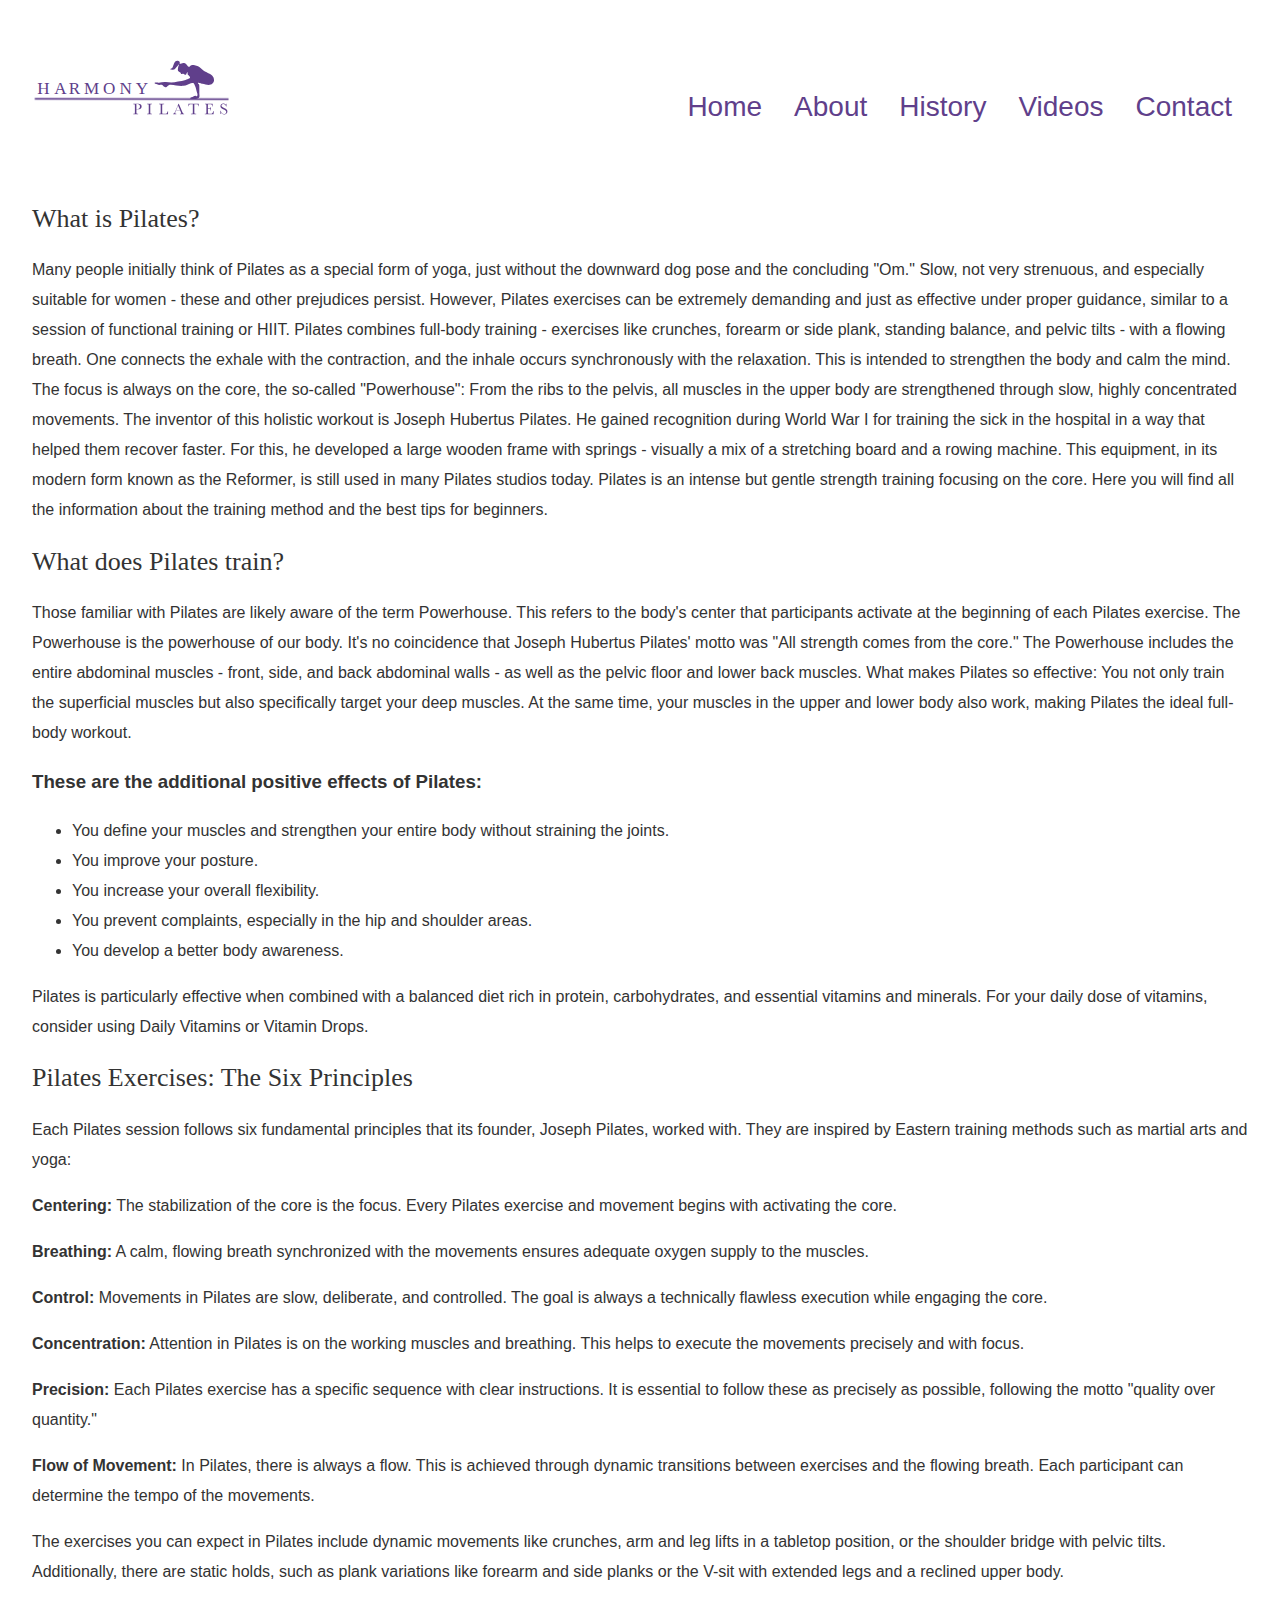
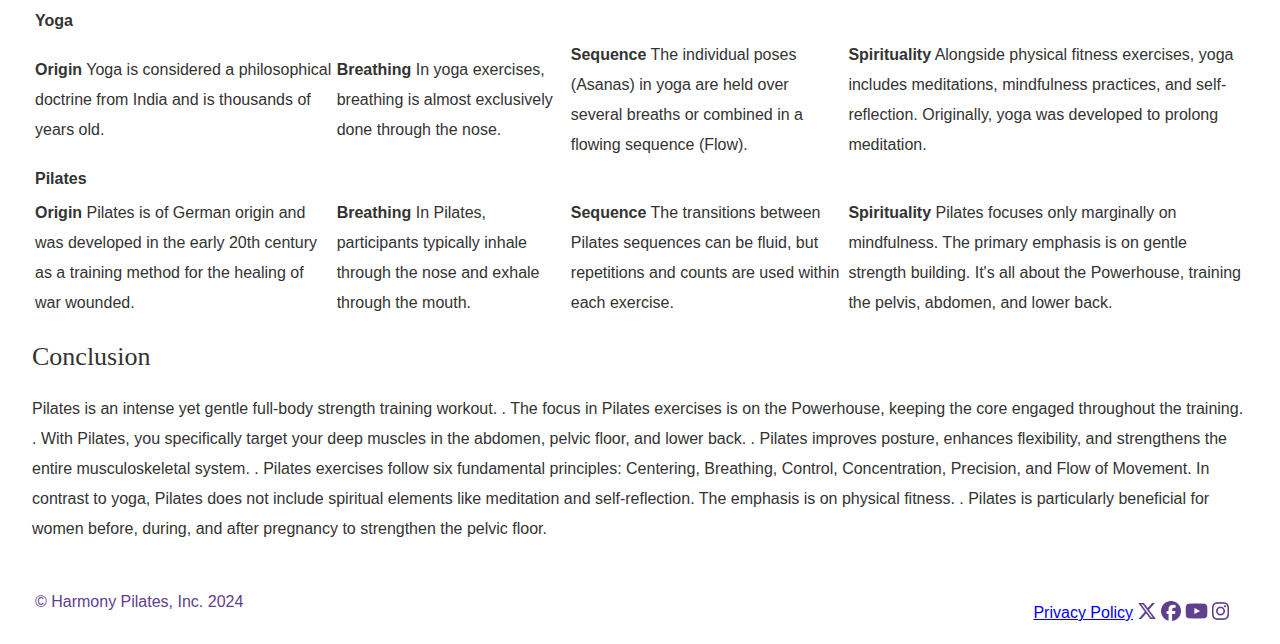
==== about.html @ 2bbb2786 "change the color from social change footer stiles" ====
<!DOCTYPE html>
<html lang="en">

<head>
    <meta charset="UTF-8">
    <meta name="viewport" content="width=device-width, initial-scale=1.0">
    <link rel="stylesheet" href="./assets/css/webfonts.css">
    <link rel="stylesheet" href="./assets/css/style.css">
    <!-- Meta tags for search engines -->
    <meta name="description"
        content="Harmony Pilates. Hub for pesople, who want to do pilates. Information about pilates and its history.">
    <meta name="keywords" content="Harmony Pilates, sport, pilates hub, health, pilates history, exercise">
    <!-- Title -->
    <title>Harmony Pilates</title>
    <!-- Favicon -->
    <link rel="apple-touch-icon" sizes="180x180" href="assets/images/apple-touch-icon.png">
    <link rel="icon" type="image/png" sizes="32x32" href="assets/images/favicon-32x32.png">
    <link rel="icon" type="image/png" sizes="16x16" href="assets/images/favicon-16x16.png">

</head>

<body>
    <!-- Header -->
    <header>

        <div class="header-element__logo">
            <img src="assets/images/Harmony_Pilates.svg" alt="Logo">
        </div>
        </div>
        <div class="header-element">
            <input type="checkbox" id="menu-toggle">
            <div class="menu-icon"></div>
            <nav>
                <ul>
                    <li><a href="index.html">Home</a></li>
                    <li><a href="about.html">About</a></li>
                    <li><a href="history.html">History</a></li>
                    <li><a href="videos.html">Videos</a></li>
                    <li><a href="contact.html">Contact</a></li>
                </ul>
            </nav>
        </div>
    </header>

    <!-- Main content -->
    <main>
        <div>
            <div class="about linehight">
                <h2>What is Pilates?</h2>
                <p>Many people initially think of Pilates as a special form of yoga, just without the downward dog pose
                    and the concluding "Om." Slow, not very strenuous, and especially suitable for women - these and
                    other
                    prejudices persist. However, Pilates exercises can be extremely demanding and just as effective
                    under proper guidance, similar to a session of functional training or HIIT.
                    Pilates combines full-body training - exercises like crunches, forearm or side plank, standing
                    balance, and pelvic tilts - with a flowing breath. One connects the exhale with the contraction, and
                    the
                    inhale occurs synchronously with the relaxation. This is intended to strengthen the body and calm
                    the mind.
                    The focus is always on the core, the so-called "Powerhouse": From the ribs to the pelvis, all
                    muscles in
                    the upper body are strengthened through slow, highly concentrated movements.
                    The inventor of this holistic workout is Joseph Hubertus Pilates. He gained recognition during World
                    War I for training the sick in the hospital in a way that helped them recover faster. For this, he
                    developed a large wooden frame with springs - visually a mix of a stretching board and a rowing
                    machine. This
                    equipment, in its modern form known as the Reformer, is still used in many Pilates studios today.
                    Pilates is an intense but gentle strength training focusing on the core. Here you will find all the
                    information about the training method and the best tips for beginners.</p>
                <h2>What does Pilates train?</h2>
                <p>Those familiar with Pilates are likely aware of the term Powerhouse. This refers to the body's center
                    that participants activate at the beginning of each Pilates exercise.
                    The Powerhouse is the powerhouse of our body. It's no coincidence that Joseph Hubertus Pilates'
                    motto was "All strength comes from the core."
                    The Powerhouse includes the entire abdominal muscles - front, side, and back abdominal walls - as
                    well as the pelvic floor and lower back muscles.
                    What makes Pilates so effective: You not only train the superficial muscles but also specifically
                    target your deep muscles. At the same time, your muscles in the upper and lower body also work,
                    making
                    Pilates the ideal full-body workout.</p>
                <h3>These are the additional positive effects of Pilates:</h3>
                <div>
                    <ul>
                        <li>You define your muscles and strengthen your entire body without straining the joints.
                        </li>
                        <li>You improve your posture.</li>
                        <li>You increase your overall flexibility.
                        </li>
                        <li>You prevent complaints, especially in the hip and shoulder areas.
                        </li>
                        <li>You develop a better body awareness.
                        </li>
                    </ul>
                </div>
                <p>Pilates is particularly effective when combined with a balanced diet rich in protein, carbohydrates,
                    and
                    essential vitamins and minerals. For your daily dose of vitamins, consider using Daily Vitamins or
                    Vitamin Drops.</p>
                <h2>Pilates Exercises: The Six Principles </h2>
                <p>Each Pilates session follows six fundamental principles that its founder, Joseph Pilates, worked
                    with.
                    They are inspired by Eastern training methods such as martial arts and yoga:
                </p>
                <p><strong>Centering:</strong> The stabilization of the core is the focus. Every Pilates exercise and
                    movement begins with activating the core.
                </p>
                <p><strong>Breathing:</strong> A calm, flowing breath synchronized with the movements ensures adequate
                    oxygen
                    supply to the muscles.
                </p>
                <p><strong>Control:</strong> Movements in Pilates are slow, deliberate, and controlled. The goal is
                    always a
                    technically flawless execution while engaging the core.
                </p>
                <p><strong>Concentration:</strong> Attention in Pilates is on the working muscles and breathing. This
                    helps
                    to execute the movements precisely and with focus.</p>
                <p><strong>Precision:</strong> Each Pilates exercise has a specific sequence with clear instructions. It
                    is
                    essential to follow these as precisely as possible, following the motto "quality over quantity."
                </p>
                <p><strong>Flow of Movement:</strong> In Pilates, there is always a flow. This is achieved through
                    dynamic
                    transitions between exercises and the flowing breath. Each participant can determine the tempo of
                    the
                    movements.
                </p>
                <p>The exercises you can expect in Pilates include dynamic movements like crunches, arm and leg lifts in
                    a
                    tabletop position, or the shoulder bridge with pelvic tilts. Additionally, there are static holds,
                    such
                    as plank variations like forearm and side planks or the V-sit with extended legs and a reclined
                    upper
                    body.
                </p>
            </div>
            <div class="about linehight">
                <table>
                    <thead>
                        <tr>
                            <td><strong>Yoga</strong></td>
                        <tr class="self_align_center">
                            <td><strong>Origin</strong> Yoga is considered a philosophical doctrine from India and is
                                thousands of years old.
                            </td>
                            <td><strong>Breathing</strong> In yoga exercises, breathing is almost exclusively done
                                through the nose.</td>
                            <td><strong>Sequence</strong> The individual poses (Asanas) in yoga are held over several
                                breaths or combined in a flowing sequence (Flow).</td>
                            <td><strong>Spirituality</strong> Alongside physical fitness exercises, yoga includes
                                meditations, mindfulness practices, and self-reflection. Originally, yoga was developed
                                to prolong meditation.</td>
                        </tr>
                        <td><strong>Pilates</strong></td>
                        <tr class="self_align_center">
                            <td><strong>Origin</strong> Pilates is of German origin and was developed in the early 20th
                                century as a training method for the healing of war wounded.
                            </td>
                            <td><strong>Breathing</strong> In Pilates, participants typically inhale through the nose
                                and
                                exhale through the mouth.</td>
                            <td><strong>Sequence</strong> The transitions between Pilates sequences can be fluid, but
                                repetitions and counts are used within each exercise.
                            </td>
                            <td><strong>Spirituality</strong> Pilates focuses only marginally on mindfulness. The
                                primary
                                emphasis is on gentle strength building. It's all about the Powerhouse, training the
                                pelvis, abdomen, and lower back.
                            </td>
                        </tr>
                        </tr>
                    </thead>
                </table>
                <h2>Conclusion</h2>
                <p>Pilates is an intense yet gentle full-body strength training workout.
                    . The focus in Pilates exercises is on the Powerhouse, keeping the core engaged throughout the
                    training.
                    . With Pilates, you specifically target your deep muscles in the abdomen, pelvic floor, and lower
                    back.
                    . Pilates improves posture, enhances flexibility, and strengthens the entire musculoskeletal system.
                    . Pilates exercises follow six fundamental principles: Centering, Breathing, Control, Concentration,
                    Precision, and Flow of Movement. In contrast to yoga, Pilates does not include spiritual elements
                    like meditation and self-reflection. The emphasis is on physical fitness.
                    . Pilates is particularly beneficial for women before, during, and after pregnancy to strengthen the
                    pelvic floor.
                </p>
            </div>
        </div>
    </main>

    <!-- Footer -->
    <footer>
        <table class="table_footer">
            <tr>
                <td id="company">&copy; Harmony Pilates, Inc. 2024</td>
            </tr>
        </table>
        <table class="self_align_right">
            <tr>
                <td><a href="privacypolicy.html">Privacy Policy</a></td>
                <td><a href="https://www.twitter.com/" target="_blank" rel="noopener"
                        aria-label="Visit our Twitter page (opens in a new tab)"><img
                            src="assets/images/social_x-twitter.png" class="social"></a></td>
                <td><a href="https://www.facebook.com/" target="_blank" rel="noopener"
                        aria-label="Visit our Facebook page (opens in a new tab)">
                        <img src="assets/images/social_facebook.png" class="social"></a></td>
                <td><a href="https://www.youtube.com/" target="_blank" rel="noopener"
                        aria-label="Visit our YouTube page (opens in a new tab)"><img
                            src="assets/images/social_youtube.png" class="social"></a></td>
                <td><a href="https://www.instagram.com/" target="_blank" rel="noopener"
                        aria-label="Visit our Instagram page (opens in a new tab)"><img
                            src="assets/images/social_instagram.png" class="social"></a></td>
            </tr>
        </table>
    </footer>
</body>

</html>
---- assets/css/webfonts.css ----
/* playfair-display-regular - latin */
@font-face {
  font-display: swap;
  /* Check https://developer.mozilla.org/en-US/docs/Web/CSS/@font-face/font-display for other options. */
  font-family: 'Playfair Display';
  font-style: normal;
  font-weight: 400;
  src: url('../fonts/playfair-display-v37-latin-regular.woff2') format('woff2');
  /* Chrome 36+, Opera 23+, Firefox 39+, Safari 12+, iOS 10+ */
}

/* playfair-display-500 - latin */
@font-face {
  font-display: swap;
  /* Check https://developer.mozilla.org/en-US/docs/Web/CSS/@font-face/font-display for other options. */
  font-family: 'Playfair Display';
  font-style: normal;
  font-weight: 500;
  src: url('../fonts/playfair-display-v37-latin-500.woff2') format('woff2');
  /* Chrome 36+, Opera 23+, Firefox 39+, Safari 12+, iOS 10+ */
}

/* playfair-display-500italic - latin */
@font-face {
  font-display: swap;
  /* Check https://developer.mozilla.org/en-US/docs/Web/CSS/@font-face/font-display for other options. */
  font-family: 'Playfair Display';
  font-style: italic;
  font-weight: 500;
  src: url('../fonts/playfair-display-v37-latin-500italic.woff2') format('woff2');
  /* Chrome 36+, Opera 23+, Firefox 39+, Safari 12+, iOS 10+ */
}

/* playfair-display-800 - latin */
@font-face {
  font-display: swap;
  /* Check https://developer.mozilla.org/en-US/docs/Web/CSS/@font-face/font-display for other options. */
  font-family: 'Playfair Display';
  font-style: normal;
  font-weight: 800;
  src: url('../fonts/playfair-display-v37-latin-800.woff2') format('woff2');
  /* Chrome 36+, Opera 23+, Firefox 39+, Safari 12+, iOS 10+ */
}
---- assets/css/style.css ----
:root {
    --basic-distance: 16px;
    --background-color: #ffffff;
    --text-color: #333;
    --primary-color: #603F8B;
    --secondary-color: #FCD8C5;
}

/* General */
body,
html {
    margin: 0;
    padding: 0;
    height: 100%;
    width: 100%;
    font-family: 'Playfair Display', sans-serif;
    display: flex;
    flex-direction: column;
    align-items: center;
    color: var(--text-color);
    background-color: var(--background-color);
    padding: var(--basic-distance);
    box-sizing: border-box;
}

/* Header */

header,
main,
footer {
    width: 1280px;
    max-width: 100%;
}

header {
    display: flex;
    justify-content: space-between;
    align-items: center;
}

main {
    flex: 1;
}

.header-element {
    display: flex;
    align-items: center;
    gap: var(--basic-distance);
}

h2 {
    font-family: 'Playfair Display';
    font-size: 26px;

}

.header-element__logo img {
    width: 200px;
    height: 150px;
    margin: 0;
    display: flex;
    gap: var(--basic-distance);
}


/* navbar */

nav ul {
    display: flex;
    list-style: none;
    padding: 0;
}

nav ul li {
    margin: 1rem;
}

nav ul li a {
    text-decoration: none;
    color: var(--primary-color);
    font-size: 28px;
}

nav ul li a:hover {
    color: var(--secondary-color);
}

/* Hamburger/Cross icon styles */
.menu-icon {
    top: var(--basic-distance);
    display: none;
    position: relative;
    width: 30px;
    height: 2px;
    background: var(--primary-color);
}

.menu-icon::before,
.menu-icon::after {
    content: "";
    position: absolute;
    left: 0;
    height: 2px;
    width: 100%;
    background: var(--primary-color);
    transition: all 0.3s ease;
}

.menu-icon::before {
    top: -10px;
}

.menu-icon::after {
    bottom: -10px;
}

#menu-toggle:checked~.menu-icon {
    background: transparent;
}

#menu-toggle:checked~.menu-icon::before {
    transform: rotate(45deg);
    top: 0;
}

#menu-toggle:checked~.menu-icon::after {
    transform: rotate(-45deg);
    bottom: 0;
}

#menu-toggle {
    top: var(--basic-distance);
    position: absolute;
    width: 30px;
    height: 30px;
    opacity: 0;
    cursor: pointer;
    z-index: 2;
}

#menu-toggle:checked~nav ul {
    display: flex;
}

/* main home */

.welcome {
    font-family: 'Playfair Display';
    font-style: italic;
    line-height: 42px;
    font-size: 32px;
    font-weight: lighter;
}

.pilates {
    font-family: 'Playfair Display';
    font-size: 26px;
    line-height: 48px;
    font-style: initial;

}

.center {
    text-align: center;
}

#vertical {
    width: 300px;
    height: 400px;
}

#horizontal {
    width: 400px;
    height: 300px;
}

/* main about */

.about {
    font-family: sans-serif;
}

.linehight {
    line-height: 30px;
}

.self_align_center {
    vertical-align: middle;
}

/* main contact */
.contact {
    color: var(--primary-color);
    text-align: center;
}

h2 {
    font-weight: lighter;
}

form {
    display: block;
    margin-top: 0em;
    unicode-bidi: isolate;
}

form input {
    width: 250px;
    padding: 8px;
    box-sizing: content-box;
    border-radius: 4px;

}

form label,
form input {
    left: 24%;
    display: block;
    margin-bottom: 8px;
}

form {
    text-align: center;
}

input {
    margin: 0 auto;
    display: block;
}

/*main submit*/
.heart {
    width: 28px;
    height: 28px;
}

/* Footer */

footer {
    bottom: 100%;
    bottom: var(--basic-distance);
    text-decoration: none;
    margin: 30px 0px;

}


footer #logofooter {
    width: 50px;
    height: 1rem;

}

footer #company {
    color: var(--primary-color);
    bottom: 1rem;
    float: left;
}

.self_align_right {
    position: relative;
    bottom: 1rem;
    right: 1rem;
    float: right;

}

.social {
    height: 20px;
}

a:hover {
    color: var(--secondary-color);
}

/* Media query: tablets and larger (768px) */

@media (max-width: 768px) {
    header {
        align-items: flex-start;
        max-height: 100px;
    }

    .header-element.title {
        align-items: flex-start;
    }

    .header-element.title h1 {
        font-size: 1.5rem;
    }

    .header-element.title img {
        width: 50px;
        height: 50px;
    }

    #menu-toggle,
    .menu-icon {
        display: block;
    }

    nav ul {
        position: absolute;
        top: 80px;
        right: 0px;
        display: none;
        flex-direction: column;
        align-items: center;
        background-color: lightcyan;
        z-index: 200;
        width: 100%;
    }

    nav ul li {
        margin-bottom: 1em;
    }
}
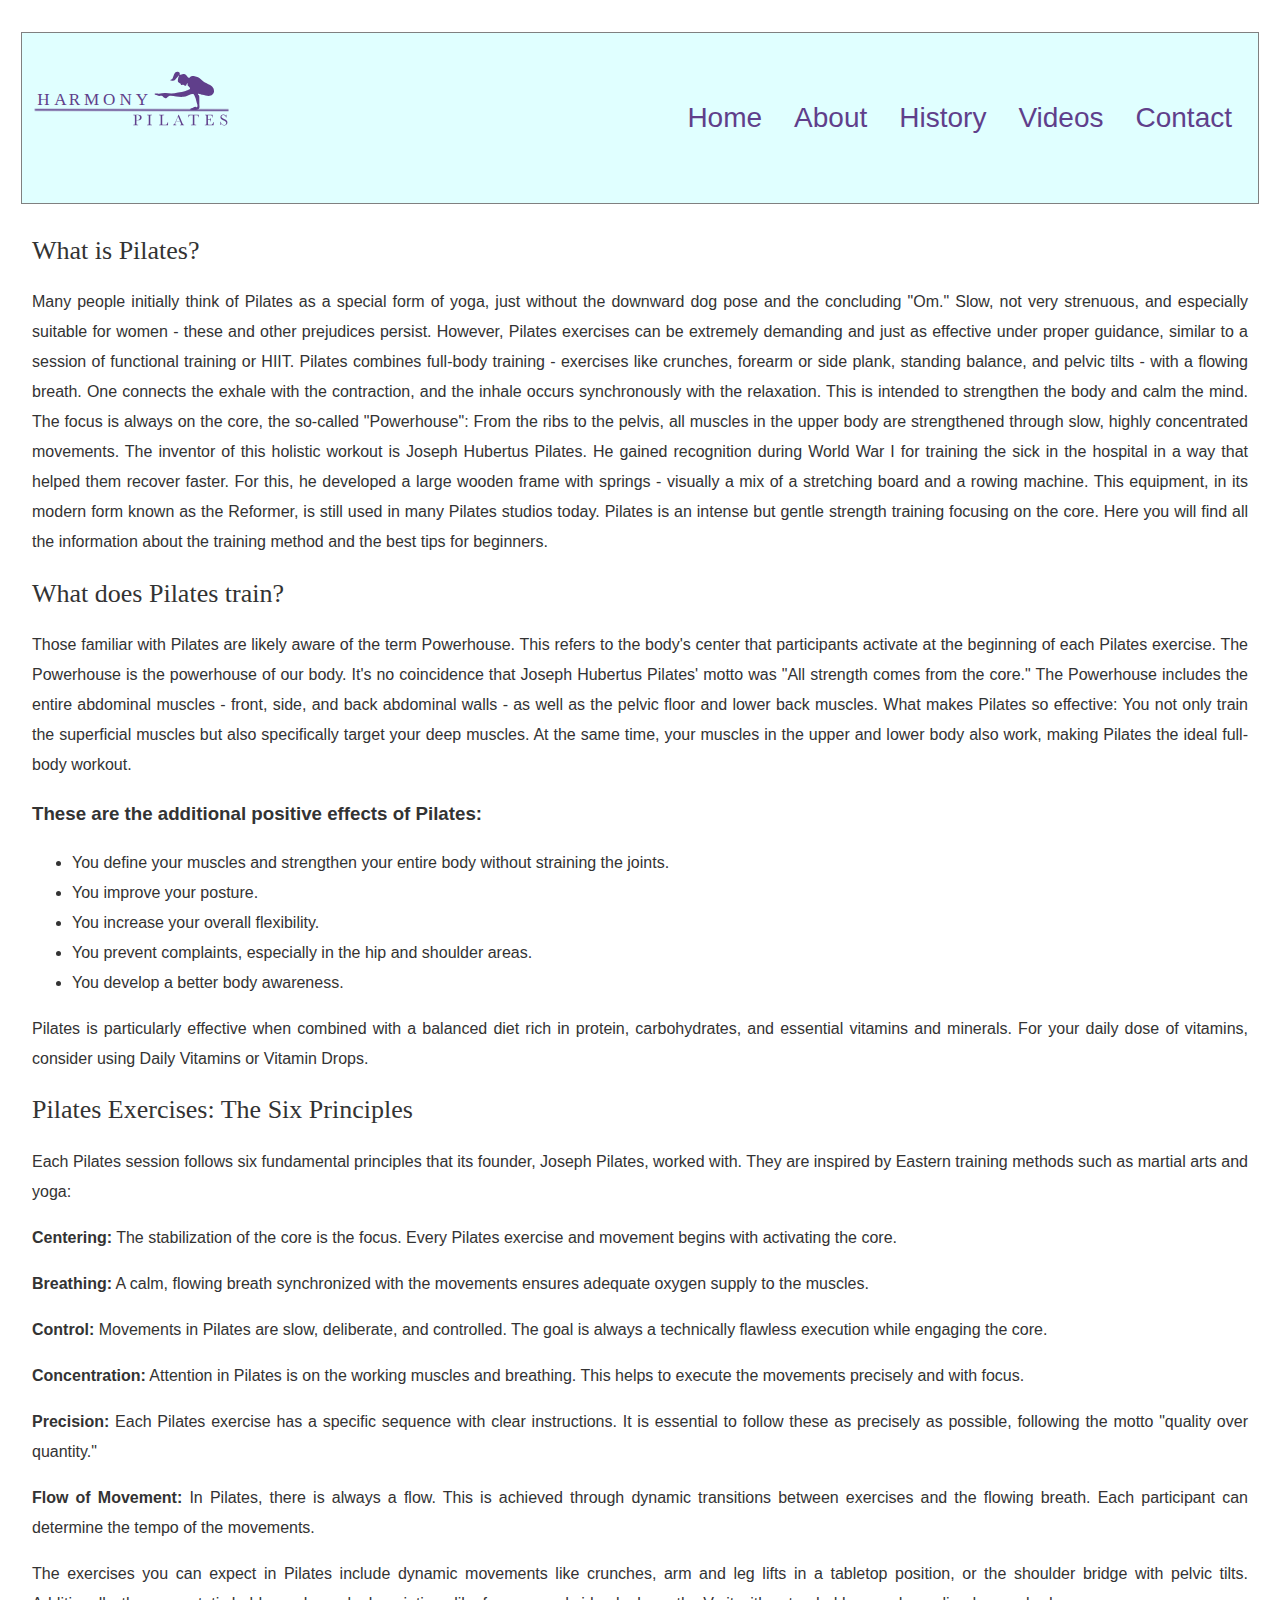
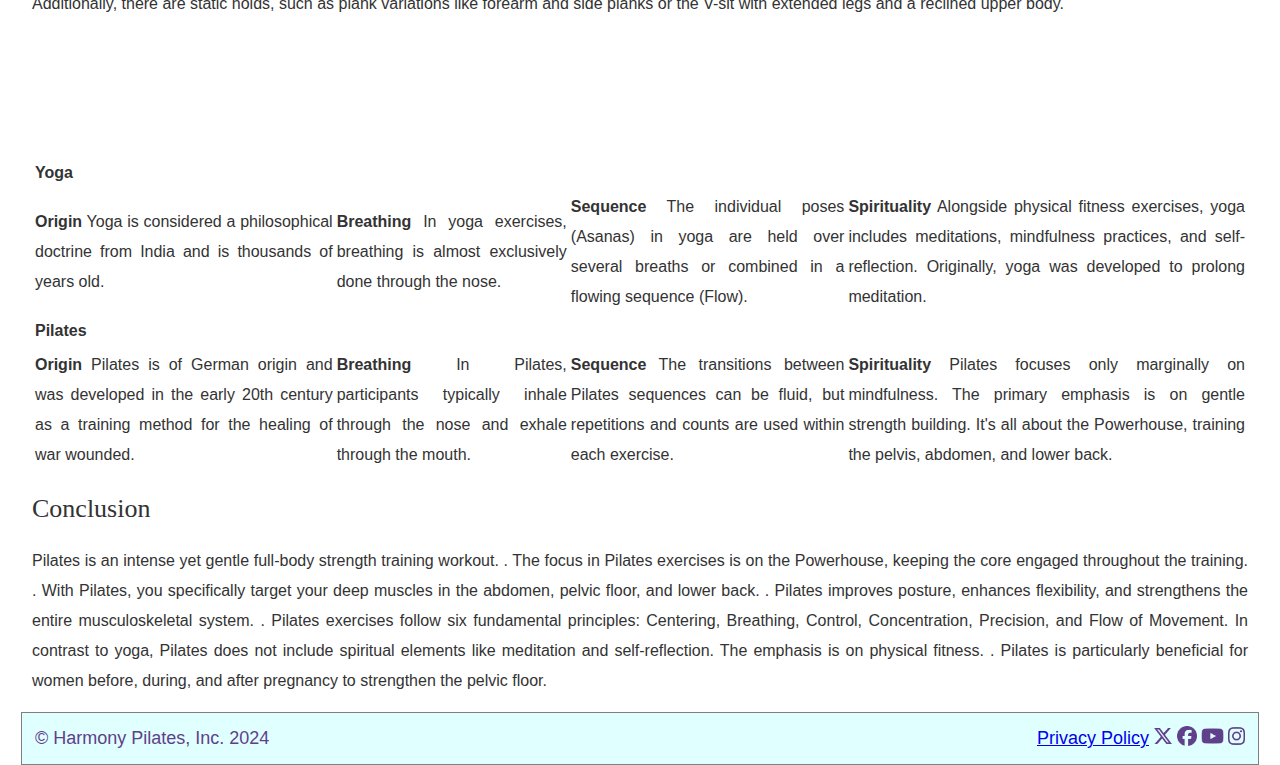
==== commit d596d742: "change the font style from h2 in some pages" ====
--- a/about.html
+++ b/about.html
@@ -141,15 +141,14 @@
                             <td><strong>Yoga</strong></td>
                         <tr class="self_align_center">
                             <td><strong>Origin</strong> Yoga is considered a philosophical doctrine from India and is
-                                thousands of years old.
-                            </td>
+                                thousands of years old.</td><br>
                             <td><strong>Breathing</strong> In yoga exercises, breathing is almost exclusively done
-                                through the nose.</td>
+                                through the nose.</td><br>
                             <td><strong>Sequence</strong> The individual poses (Asanas) in yoga are held over several
-                                breaths or combined in a flowing sequence (Flow).</td>
+                                breaths or combined in a flowing sequence (Flow).</td><br>
                             <td><strong>Spirituality</strong> Alongside physical fitness exercises, yoga includes
                                 meditations, mindfulness practices, and self-reflection. Originally, yoga was developed
-                                to prolong meditation.</td>
+                                to prolong meditation.</td><br>
                         </tr>
                         <td><strong>Pilates</strong></td>
                         <tr class="self_align_center">
--- a/assets/css/style.css
+++ b/assets/css/style.css
@@ -21,6 +21,7 @@
     background-color: var(--background-color);
     padding: var(--basic-distance);
     box-sizing: border-box;
+
 }
 
 /* Header */
@@ -33,6 +34,15 @@
 }
 
 header {
+    -webkit-appearance: none;
+    -moz-appearance: none;
+    appearance: none;
+    width: 100%;
+    padding: 10px;
+    margin-bottom: 10px;
+    border: 0.5px solid grey;
+    border-radius: 0px;
+    background-color: lightcyan;
     display: flex;
     justify-content: space-between;
     align-items: center;
@@ -40,6 +50,7 @@
 
 main {
     flex: 1;
+    text-align: justify;
 }
 
 .header-element {
@@ -150,6 +161,7 @@
     line-height: 42px;
     font-size: 32px;
     font-weight: lighter;
+    color: var(--primary-color);
 }
 
 .pilates {
@@ -188,14 +200,52 @@
     vertical-align: middle;
 }
 
+/* main history */
+.machine {
+    width: 400px;
+    height: 300px;
+}
+
+.history {
+    font-family: sans-serif;
+    line-height: 30px;
+}
+
+/* main video */
+video {
+    width: 600px;
+    height: 500px;
+    margin-bottom: 3rem;
+}
+
+.start {
+    margin-top: 60px;
+    margin-bottom: 0;
+    font-family: 'Playfair Display';
+    font-style: italic;
+    line-height: 42px;
+    font-size: 32px;
+    font-weight: lighter;
+    color: var(--primary-color);
+    text-align: center;
+}
+
 /* main contact */
 .contact {
     color: var(--primary-color);
     text-align: center;
+
 }
 
 h2 {
     font-weight: lighter;
+
+}
+
+.questions {
+    font-style: italic;
+    line-height: 50px;
+    font-size: 32px;
 }
 
 form {
@@ -234,39 +284,57 @@
     height: 28px;
 }
 
+.submit {
+    text-align: center;
+    margin: 150px;
+    font-family: 'Playfair Display';
+    font-style: italic;
+    font-size: 32px;
+    line-height: 50px;
+    font-weight: lighter;
+    color: var(--primary-color);
+}
+
+/*main privacypolicy*/
+.privacy {
+    font-family: sans-serif;
+    line-height: 30px;
+}
+
 /* Footer */
 
 footer {
-    bottom: 100%;
-    bottom: var(--basic-distance);
-    text-decoration: none;
-    margin: 30px 0px;
-
-}
-
-
-footer #logofooter {
-    width: 50px;
-    height: 1rem;
-
-}
-
-footer #company {
-    color: var(--primary-color);
-    bottom: 1rem;
-    float: left;
-}
-
-.self_align_right {
-    position: relative;
-    bottom: 1rem;
-    right: 1rem;
-    float: right;
-
+    -webkit-appearance: none;
+    -moz-appearance: none;
+    appearance: none;
+    width: 100%;
+    padding: 10px;
+    margin-bottom: 10px;
+    border: 0.5px solid grey;
+    border-radius: 0px;
+    background-color: lightcyan;
+    font-size: 18px;
+    font-weight: 100;
+    display: flex;
+    flex-direction: row;
+    justify-content: space-between;
+}
+
+.table_footer {
+    justify-content: right;
+}
+
+#company {
+    color: var(--primary-color);
 }
 
 .social {
     height: 20px;
+}
+
+.self_align_right {
+    align-content: space-between;
+
 }
 
 a:hover {
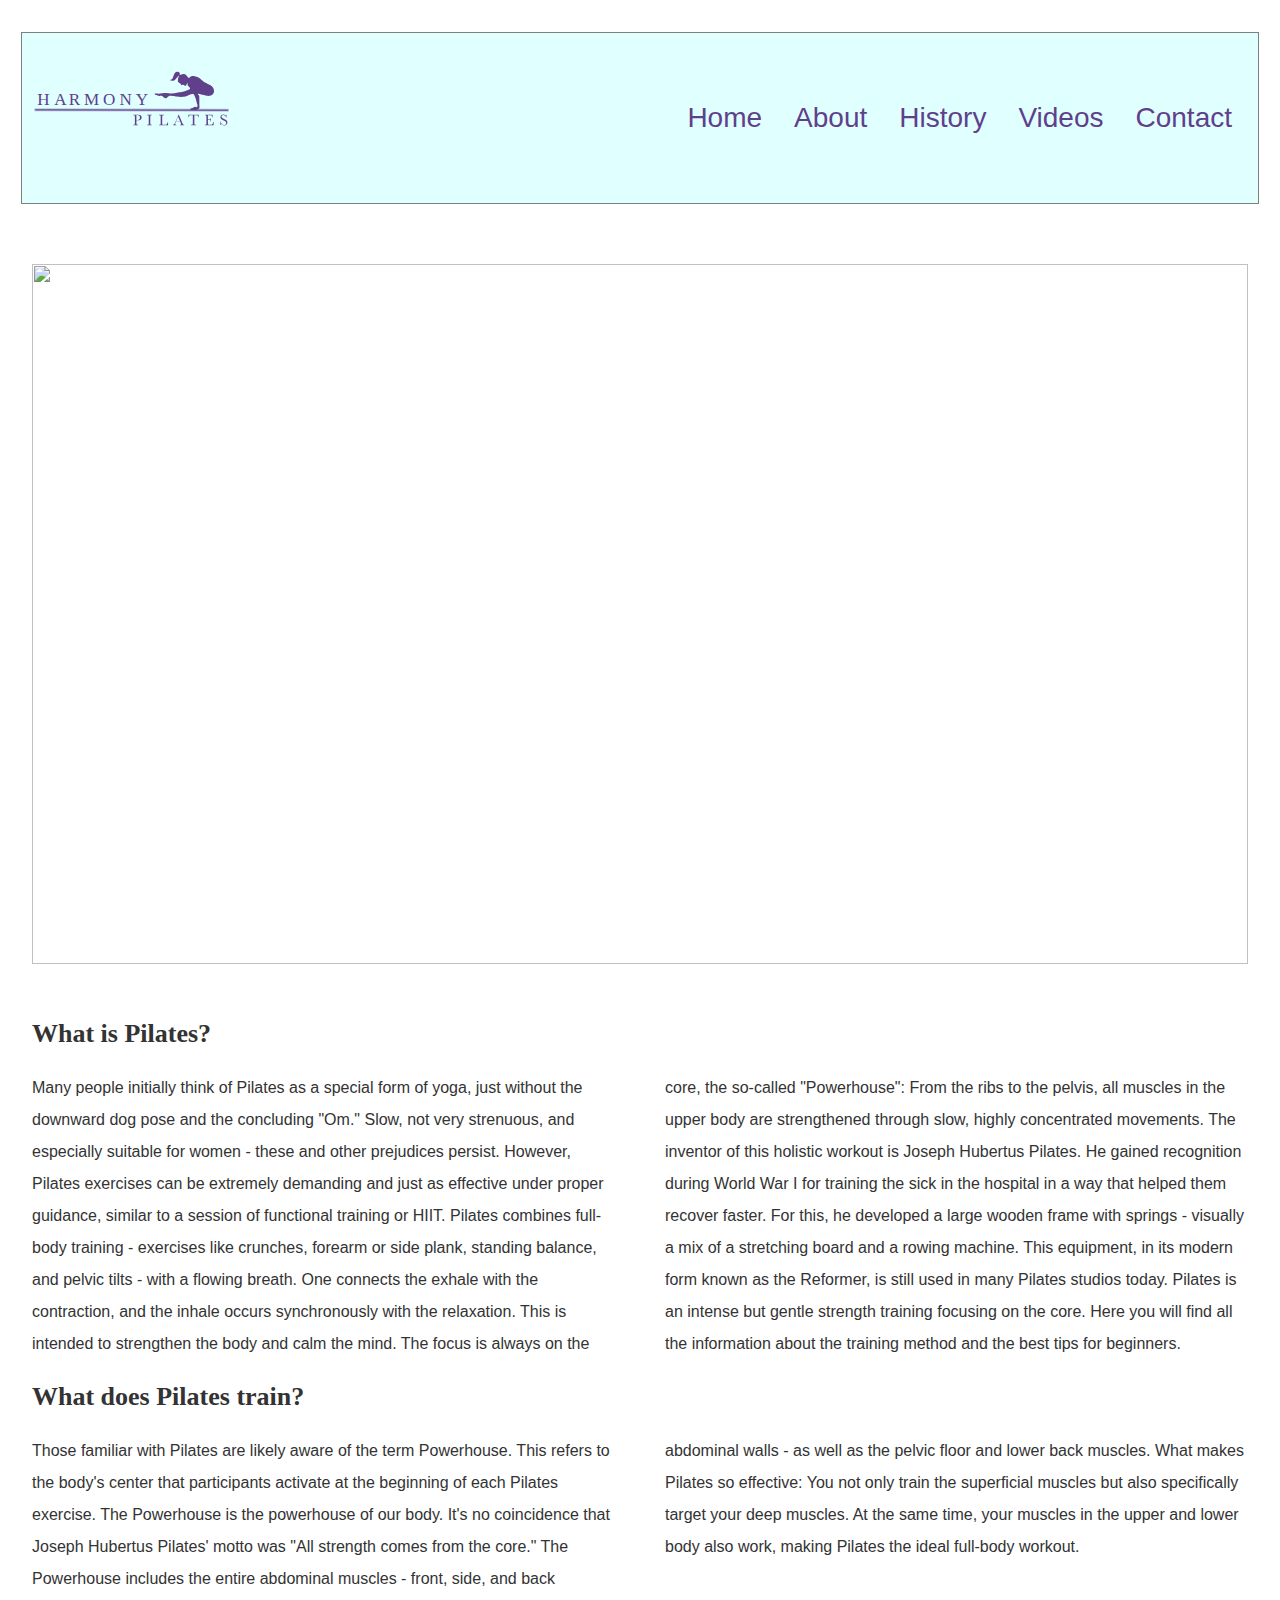
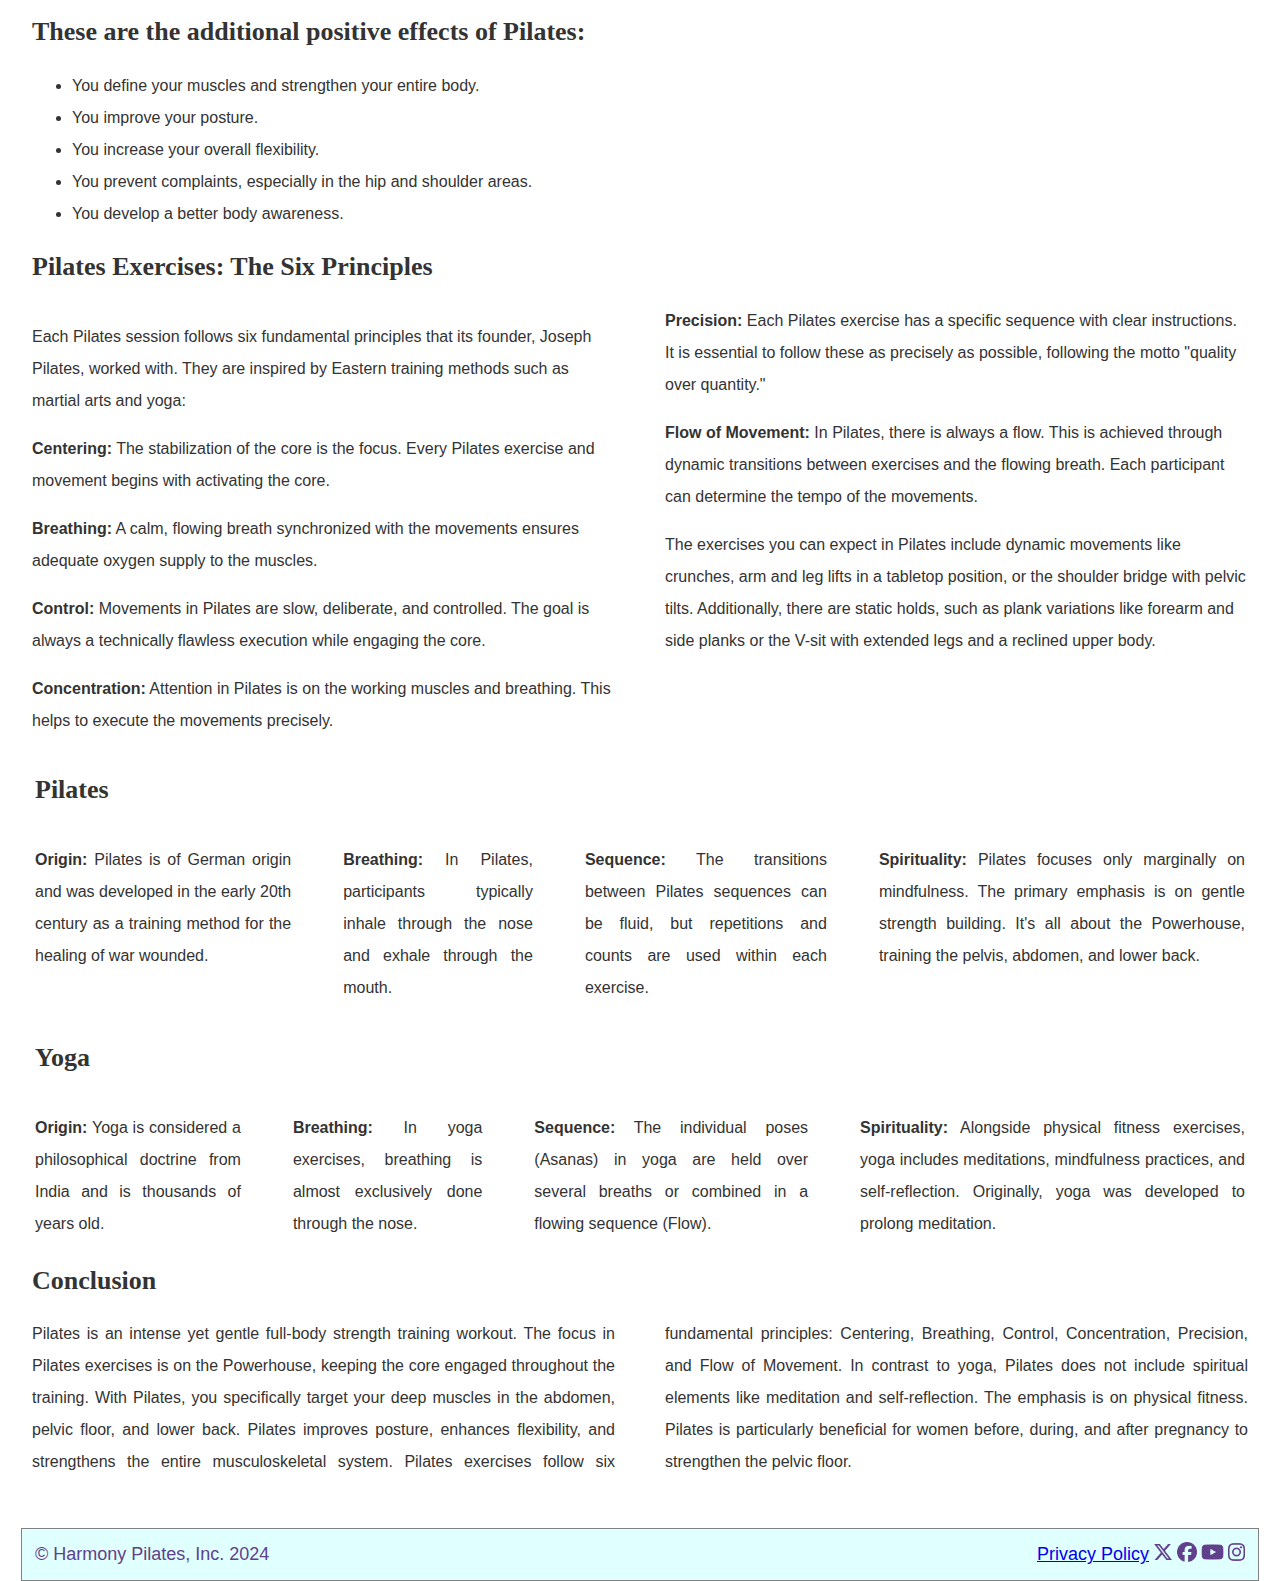
==== commit 0c767fb0: "add two pics to about and history pages" ====
--- a/about.html
+++ b/about.html
@@ -44,10 +44,13 @@
 
     <!-- Main content -->
     <main>
+        <img srcset="assets/images/pic_.jpg" class="white">
         <div>
-            <div class="about linehight">
-                <h2>What is Pilates?</h2>
-                <p>Many people initially think of Pilates as a special form of yoga, just without the downward dog pose
+            <div class="about linehight ">
+                <h2 class="beginning">What is Pilates?</h2>
+
+                <p class="two-columns">Many people initially think of Pilates as a special form of yoga, just without
+                    the downward dog pose
                     and the concluding "Om." Slow, not very strenuous, and especially suitable for women - these and
                     other
                     prejudices persist. However, Pilates exercises can be extremely demanding and just as effective
@@ -68,7 +71,8 @@
                     Pilates is an intense but gentle strength training focusing on the core. Here you will find all the
                     information about the training method and the best tips for beginners.</p>
                 <h2>What does Pilates train?</h2>
-                <p>Those familiar with Pilates are likely aware of the term Powerhouse. This refers to the body's center
+                <p class="two-columns">Those familiar with Pilates are likely aware of the term Powerhouse. This refers
+                    to the body's center
                     that participants activate at the beginning of each Pilates exercise.
                     The Powerhouse is the powerhouse of our body. It's no coincidence that Joseph Hubertus Pilates'
                     motto was "All strength comes from the core."
@@ -78,10 +82,10 @@
                     target your deep muscles. At the same time, your muscles in the upper and lower body also work,
                     making
                     Pilates the ideal full-body workout.</p>
-                <h3>These are the additional positive effects of Pilates:</h3>
+                <h2>These are the additional positive effects of Pilates:</h2>
                 <div>
                     <ul>
-                        <li>You define your muscles and strengthen your entire body without straining the joints.
+                        <li>You define your muscles and strengthen your entire body.
                         </li>
                         <li>You improve your posture.</li>
                         <li>You increase your overall flexibility.
@@ -92,95 +96,92 @@
                         </li>
                     </ul>
                 </div>
-                <p>Pilates is particularly effective when combined with a balanced diet rich in protein, carbohydrates,
-                    and
-                    essential vitamins and minerals. For your daily dose of vitamins, consider using Daily Vitamins or
-                    Vitamin Drops.</p>
+
                 <h2>Pilates Exercises: The Six Principles </h2>
-                <p>Each Pilates session follows six fundamental principles that its founder, Joseph Pilates, worked
-                    with.
-                    They are inspired by Eastern training methods such as martial arts and yoga:
-                </p>
-                <p><strong>Centering:</strong> The stabilization of the core is the focus. Every Pilates exercise and
-                    movement begins with activating the core.
-                </p>
-                <p><strong>Breathing:</strong> A calm, flowing breath synchronized with the movements ensures adequate
-                    oxygen
-                    supply to the muscles.
-                </p>
-                <p><strong>Control:</strong> Movements in Pilates are slow, deliberate, and controlled. The goal is
-                    always a
-                    technically flawless execution while engaging the core.
-                </p>
-                <p><strong>Concentration:</strong> Attention in Pilates is on the working muscles and breathing. This
-                    helps
-                    to execute the movements precisely and with focus.</p>
-                <p><strong>Precision:</strong> Each Pilates exercise has a specific sequence with clear instructions. It
-                    is
-                    essential to follow these as precisely as possible, following the motto "quality over quantity."
-                </p>
-                <p><strong>Flow of Movement:</strong> In Pilates, there is always a flow. This is achieved through
-                    dynamic
-                    transitions between exercises and the flowing breath. Each participant can determine the tempo of
-                    the
-                    movements.
-                </p>
-                <p>The exercises you can expect in Pilates include dynamic movements like crunches, arm and leg lifts in
-                    a
-                    tabletop position, or the shoulder bridge with pelvic tilts. Additionally, there are static holds,
-                    such
-                    as plank variations like forearm and side planks or the V-sit with extended legs and a reclined
-                    upper
-                    body.
-                </p>
+                <div class="two-columns space">
+                    <p>Each Pilates session follows six fundamental principles that its founder, Joseph Pilates, worked
+                        with. They are inspired by Eastern training methods such as martial arts and yoga:
+                    </p>
+                    <p><strong>Centering:</strong> The stabilization of the core is the focus. Every Pilates exercise
+                        and movement begins with activating the core.
+                    </p>
+                    <p><strong>Breathing:</strong> A calm, flowing breath synchronized with the movements ensures
+                        adequate oxygen supply to the muscles.
+                    </p>
+                    <p><strong>Control:</strong> Movements in Pilates are slow, deliberate, and controlled. The goal is
+                        always a technically flawless execution while engaging the core.
+                    </p>
+                    <p><strong>Concentration:</strong> Attention in Pilates is on the working muscles and breathing.
+                        This helps to execute the movements precisely.</p>
+                    <p><strong>Precision:</strong> Each Pilates exercise has a specific sequence with clear
+                        instructions. It is essential to follow these as precisely as possible, following the motto
+                        "quality over quantity."
+                    </p>
+                    <p><strong>Flow of Movement:</strong> In Pilates, there is always a flow. This is achieved through
+                        dynamic transitions between exercises and the flowing breath. Each participant can determine the
+                        tempo
+                        of the movements.
+                    </p>
+                    <p>The exercises you can expect in Pilates include dynamic movements like crunches, arm and leg
+                        lifts in
+                        a
+                        tabletop position, or the shoulder bridge with pelvic tilts. Additionally, there are static
+                        holds,
+                        such
+                        as plank variations like forearm and side planks or the V-sit with extended legs and a reclined
+                        upper
+                        body.
+                    </p>
+                </div>
             </div>
-            <div class="about linehight">
+            <div class="about">
                 <table>
                     <thead>
-                        <tr>
-                            <td><strong>Yoga</strong></td>
-                        <tr class="self_align_center">
-                            <td><strong>Origin</strong> Yoga is considered a philosophical doctrine from India and is
-                                thousands of years old.</td><br>
-                            <td><strong>Breathing</strong> In yoga exercises, breathing is almost exclusively done
-                                through the nose.</td><br>
-                            <td><strong>Sequence</strong> The individual poses (Asanas) in yoga are held over several
-                                breaths or combined in a flowing sequence (Flow).</td><br>
-                            <td><strong>Spirituality</strong> Alongside physical fitness exercises, yoga includes
-                                meditations, mindfulness practices, and self-reflection. Originally, yoga was developed
-                                to prolong meditation.</td><br>
-                        </tr>
-                        <td><strong>Pilates</strong></td>
-                        <tr class="self_align_center">
-                            <td><strong>Origin</strong> Pilates is of German origin and was developed in the early 20th
+                        <th>Pilates</th>
+                        <tr class="self_align_first">
+                            <td><strong>Origin:</strong> Pilates is of German origin and was developed in the early 20th
                                 century as a training method for the healing of war wounded.
                             </td>
-                            <td><strong>Breathing</strong> In Pilates, participants typically inhale through the nose
+                            <td><strong>Breathing:</strong> In Pilates, participants typically inhale through the nose
                                 and
                                 exhale through the mouth.</td>
-                            <td><strong>Sequence</strong> The transitions between Pilates sequences can be fluid, but
+                            <td><strong>Sequence:</strong> The transitions between Pilates sequences can be fluid, but
                                 repetitions and counts are used within each exercise.
                             </td>
-                            <td><strong>Spirituality</strong> Pilates focuses only marginally on mindfulness. The
+                            <td><strong>Spirituality:</strong> Pilates focuses only marginally on mindfulness. The
                                 primary
                                 emphasis is on gentle strength building. It's all about the Powerhouse, training the
                                 pelvis, abdomen, and lower back.
                             </td>
                         </tr>
+                        <th>Yoga</th>
+                        <tr class="self_align_first">
+                            <td><strong>Origin:</strong> Yoga is considered a philosophical doctrine from India and is
+                                thousands of years old.</td>
+                            <td><strong>Breathing:</strong> In yoga exercises, breathing is almost exclusively done
+                                through the nose.</td>
+                            <td><strong>Sequence:</strong> The individual poses (Asanas) in yoga are held over several
+                                breaths or combined in a flowing sequence (Flow).</td>
+                            <td><strong>Spirituality:</strong> Alongside physical fitness exercises, yoga includes
+                                meditations, mindfulness practices, and self-reflection. Originally, yoga was developed
+                                to prolong meditation.</td>
+                        </tr>
+
                         </tr>
                     </thead>
                 </table>
                 <h2>Conclusion</h2>
-                <p>Pilates is an intense yet gentle full-body strength training workout.
-                    . The focus in Pilates exercises is on the Powerhouse, keeping the core engaged throughout the
+                <p class="about two-columns ending">Pilates is an intense yet gentle full-body strength training
+                    workout.
+                    The focus in Pilates exercises is on the Powerhouse, keeping the core engaged throughout the
                     training.
-                    . With Pilates, you specifically target your deep muscles in the abdomen, pelvic floor, and lower
+                    With Pilates, you specifically target your deep muscles in the abdomen, pelvic floor, and lower
                     back.
-                    . Pilates improves posture, enhances flexibility, and strengthens the entire musculoskeletal system.
-                    . Pilates exercises follow six fundamental principles: Centering, Breathing, Control, Concentration,
+                    Pilates improves posture, enhances flexibility, and strengthens the entire musculoskeletal system.
+                    Pilates exercises follow six fundamental principles: Centering, Breathing, Control, Concentration,
                     Precision, and Flow of Movement. In contrast to yoga, Pilates does not include spiritual elements
                     like meditation and self-reflection. The emphasis is on physical fitness.
-                    . Pilates is particularly beneficial for women before, during, and after pregnancy to strengthen the
+                    Pilates is particularly beneficial for women before, during, and after pregnancy to strengthen the
                     pelvic floor.
                 </p>
             </div>
--- a/assets/css/style.css
+++ b/assets/css/style.css
@@ -50,7 +50,7 @@
 
 main {
     flex: 1;
-    text-align: justify;
+
 }
 
 .header-element {
@@ -157,11 +157,10 @@
 
 .welcome {
     font-family: 'Playfair Display';
-    font-style: italic;
     line-height: 42px;
     font-size: 32px;
-    font-weight: lighter;
-    color: var(--primary-color);
+    color: var(--primary-color);
+    margin-top: 50px;
 }
 
 .pilates {
@@ -187,28 +186,73 @@
 }
 
 /* main about */
+.beginning {
+    margin-top: 50px;
+
+}
+
+.white {
+    width: 100%;
+    height: 700px;
+    margin-top: 50px;
+}
+
+.white .linehight {
+    text-align: justify;
+}
 
 .about {
+    line-height: 32px;
     font-family: sans-serif;
-}
-
-.linehight {
-    line-height: 30px;
-}
-
-.self_align_center {
-    vertical-align: middle;
+
+}
+
+
+.self_align_first {
+    display: flex;
+    flex-direction: row;
+    justify-content: space-evenly;
+    column-gap: 50px;
+    text-align: justify;
+
+}
+
+th {
+    font-family: 'Playfair Display';
+    font-size: 26px;
+    line-height: 100px;
+    display: flex;
+    margin-top: 0;
+
+}
+
+.two-columns {
+    column-count: 2;
+    column-gap: 50px;
+}
+
+.ending {
+    margin-bottom: 50px;
+    text-align: justify;
 }
 
 /* main history */
 .machine {
-    width: 400px;
-    height: 300px;
+    width: 100%;
+    height: 500px;
+    margin-bottom: 50px;
+    margin-top: 50px;
 }
 
 .history {
     font-family: sans-serif;
-    line-height: 30px;
+    line-height: 32px;
+
+    column-gap: 50px;
+    text-align: justify;
+    column-count: 2;
+    margin-bottom: 50px;
+
 }
 
 /* main video */
@@ -222,10 +266,8 @@
     margin-top: 60px;
     margin-bottom: 0;
     font-family: 'Playfair Display';
-    font-style: italic;
     line-height: 42px;
     font-size: 32px;
-    font-weight: lighter;
     color: var(--primary-color);
     text-align: center;
 }
@@ -237,15 +279,10 @@
 
 }
 
-h2 {
-    font-weight: lighter;
-
-}
-
 .questions {
-    font-style: italic;
     line-height: 50px;
     font-size: 32px;
+    margin-top: 50px;
 }
 
 form {
@@ -291,7 +328,6 @@
     font-style: italic;
     font-size: 32px;
     line-height: 50px;
-    font-weight: lighter;
     color: var(--primary-color);
 }
 
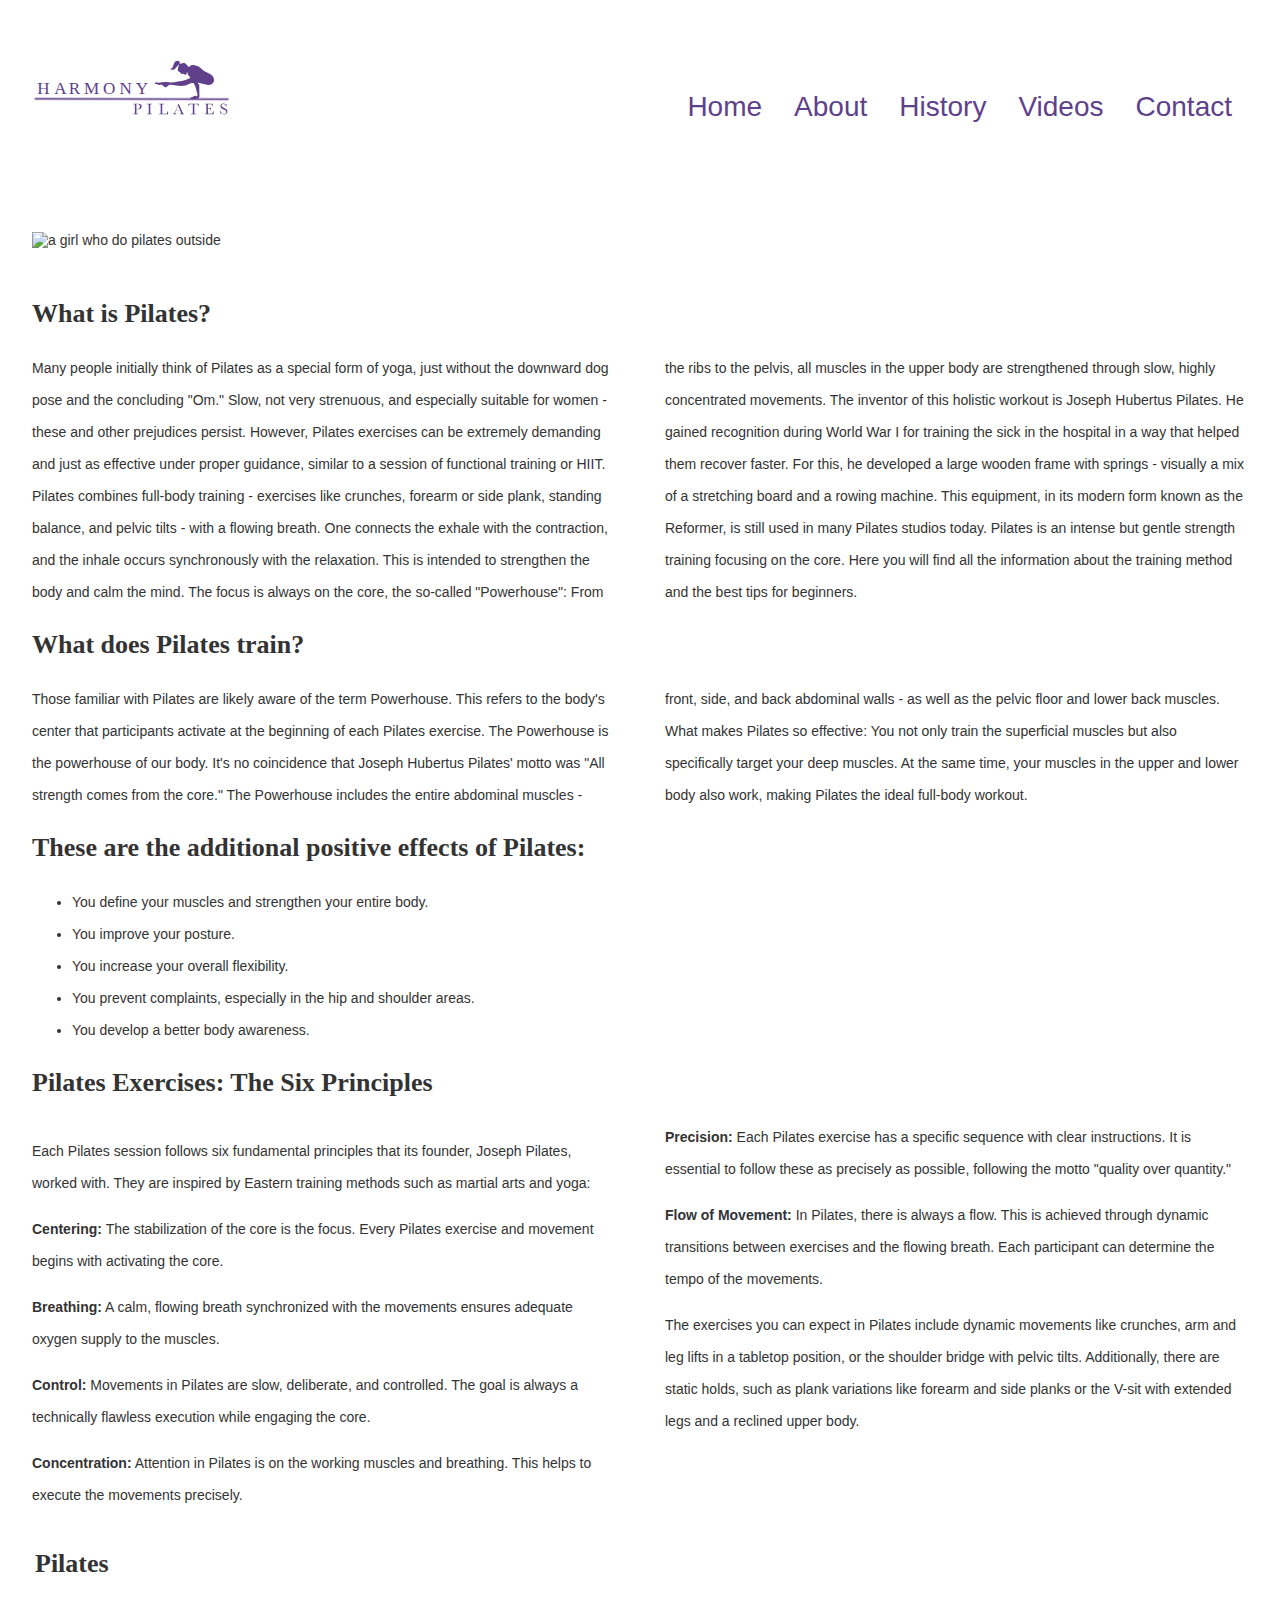
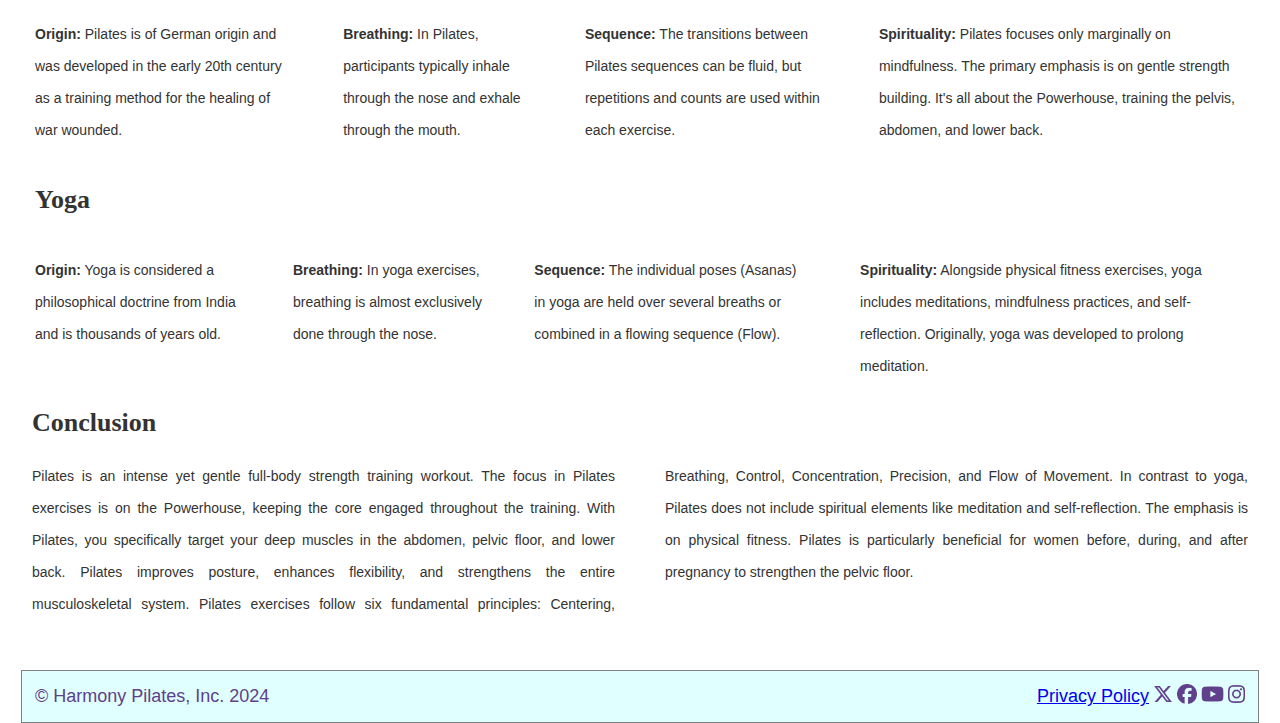
==== commit 0458c6a2: "correct the files with vaidator" ====
--- a/about.html
+++ b/about.html
@@ -26,7 +26,6 @@
         <div class="header-element__logo">
             <img src="assets/images/Harmony_Pilates.svg" alt="Logo">
         </div>
-        </div>
         <div class="header-element">
             <input type="checkbox" id="menu-toggle">
             <div class="menu-icon"></div>
@@ -44,7 +43,7 @@
 
     <!-- Main content -->
     <main>
-        <img srcset="assets/images/pic_.jpg" class="white">
+        <img src="assets/images/pic_.jpg" alt="a girl who do pilates outside" class="white">
         <div>
             <div class="about linehight ">
                 <h2 class="beginning">What is Pilates?</h2>
@@ -136,39 +135,36 @@
             </div>
             <div class="about">
                 <table>
-                    <thead>
-                        <th>Pilates</th>
-                        <tr class="self_align_first">
-                            <td><strong>Origin:</strong> Pilates is of German origin and was developed in the early 20th
-                                century as a training method for the healing of war wounded.
-                            </td>
-                            <td><strong>Breathing:</strong> In Pilates, participants typically inhale through the nose
-                                and
-                                exhale through the mouth.</td>
-                            <td><strong>Sequence:</strong> The transitions between Pilates sequences can be fluid, but
-                                repetitions and counts are used within each exercise.
-                            </td>
-                            <td><strong>Spirituality:</strong> Pilates focuses only marginally on mindfulness. The
-                                primary
-                                emphasis is on gentle strength building. It's all about the Powerhouse, training the
-                                pelvis, abdomen, and lower back.
-                            </td>
-                        </tr>
-                        <th>Yoga</th>
-                        <tr class="self_align_first">
-                            <td><strong>Origin:</strong> Yoga is considered a philosophical doctrine from India and is
-                                thousands of years old.</td>
-                            <td><strong>Breathing:</strong> In yoga exercises, breathing is almost exclusively done
-                                through the nose.</td>
-                            <td><strong>Sequence:</strong> The individual poses (Asanas) in yoga are held over several
-                                breaths or combined in a flowing sequence (Flow).</td>
-                            <td><strong>Spirituality:</strong> Alongside physical fitness exercises, yoga includes
-                                meditations, mindfulness practices, and self-reflection. Originally, yoga was developed
-                                to prolong meditation.</td>
-                        </tr>
-
-                        </tr>
-                    </thead>
+                    <th>Pilates</th>
+                    <tr class="self_align_first">
+                        <td><strong>Origin:</strong> Pilates is of German origin and was developed in the early 20th
+                            century as a training method for the healing of war wounded.
+                        </td>
+                        <td><strong>Breathing:</strong> In Pilates, participants typically inhale through the nose
+                            and
+                            exhale through the mouth.</td>
+                        <td><strong>Sequence:</strong> The transitions between Pilates sequences can be fluid, but
+                            repetitions and counts are used within each exercise.
+                        </td>
+                        <td><strong>Spirituality:</strong> Pilates focuses only marginally on mindfulness. The
+                            primary
+                            emphasis is on gentle strength building. It's all about the Powerhouse, training the
+                            pelvis, abdomen, and lower back.
+                        </td>
+                    </tr>
+                    <th>Yoga</th>
+                    <tr class="self_align_first">
+                        <td><strong>Origin:</strong> Yoga is considered a philosophical doctrine from India and is
+                            thousands of years old.</td>
+                        <td><strong>Breathing:</strong> In yoga exercises, breathing is almost exclusively done
+                            through the nose.</td>
+                        <td><strong>Sequence:</strong> The individual poses (Asanas) in yoga are held over several
+                            breaths or combined in a flowing sequence (Flow).</td>
+                        <td><strong>Spirituality:</strong> Alongside physical fitness exercises, yoga includes
+                            meditations, mindfulness practices, and self-reflection. Originally, yoga was developed
+                            to prolong meditation.</td>
+                    </tr>
+
                 </table>
                 <h2>Conclusion</h2>
                 <p class="about two-columns ending">Pilates is an intense yet gentle full-body strength training
@@ -200,16 +196,16 @@
                 <td><a href="privacypolicy.html">Privacy Policy</a></td>
                 <td><a href="https://www.twitter.com/" target="_blank" rel="noopener"
                         aria-label="Visit our Twitter page (opens in a new tab)"><img
-                            src="assets/images/social_x-twitter.png" class="social"></a></td>
+                            src="assets/images/social_x-twitter.png" alt="link to x_twitter" class="social"></a></td>
                 <td><a href="https://www.facebook.com/" target="_blank" rel="noopener"
                         aria-label="Visit our Facebook page (opens in a new tab)">
-                        <img src="assets/images/social_facebook.png" class="social"></a></td>
+                        <img src="assets/images/social_facebook.png" alt="link to facebook" class="social"></a></td>
                 <td><a href="https://www.youtube.com/" target="_blank" rel="noopener"
                         aria-label="Visit our YouTube page (opens in a new tab)"><img
-                            src="assets/images/social_youtube.png" class="social"></a></td>
+                            src="assets/images/social_youtube.png" alt="link to youtube" class="social"></a></td>
                 <td><a href="https://www.instagram.com/" target="_blank" rel="noopener"
                         aria-label="Visit our Instagram page (opens in a new tab)"><img
-                            src="assets/images/social_instagram.png" class="social"></a></td>
+                            src="assets/images/social_instagram.png" alt="link to instagram" class="social"></a></td>
             </tr>
         </table>
     </footer>
--- a/assets/css/style.css
+++ b/assets/css/style.css
@@ -34,15 +34,7 @@
 }
 
 header {
-    -webkit-appearance: none;
-    -moz-appearance: none;
-    appearance: none;
-    width: 100%;
-    padding: 10px;
-    margin-bottom: 10px;
-    border: 0.5px solid grey;
-    border-radius: 0px;
-    background-color: lightcyan;
+
     display: flex;
     justify-content: space-between;
     align-items: center;
@@ -101,7 +93,7 @@
     top: var(--basic-distance);
     display: none;
     position: relative;
-    width: 30px;
+    width: 20px;
     height: 2px;
     background: var(--primary-color);
 }
@@ -175,12 +167,12 @@
     text-align: center;
 }
 
-#vertical {
+.vertical {
     width: 300px;
     height: 400px;
 }
 
-#horizontal {
+.horizontal {
     width: 400px;
     height: 300px;
 }
@@ -213,7 +205,7 @@
     flex-direction: row;
     justify-content: space-evenly;
     column-gap: 50px;
-    text-align: justify;
+
 
 }
 
@@ -273,6 +265,11 @@
 }
 
 /* main contact */
+
+.figure2 {
+    float: right;
+}
+
 .contact {
     color: var(--primary-color);
     text-align: center;
@@ -389,7 +386,7 @@
         align-items: flex-start;
     }
 
-    .header-element.title h1 {
+    .header-element.title h1 h2 {
         font-size: 1.5rem;
     }
 
@@ -418,4 +415,26 @@
     nav ul li {
         margin-bottom: 1em;
     }
+
+    #photos {
+        column-count: 2;
+    }
+
+    .submit {
+        max-width: 410px;
+    }
+
+}
+
+@media screen and (min-width: 320px) {
+    body {
+        font-size: 14px;
+
+    }
+
+    header {
+        padding: 0px;
+
+    }
+
 }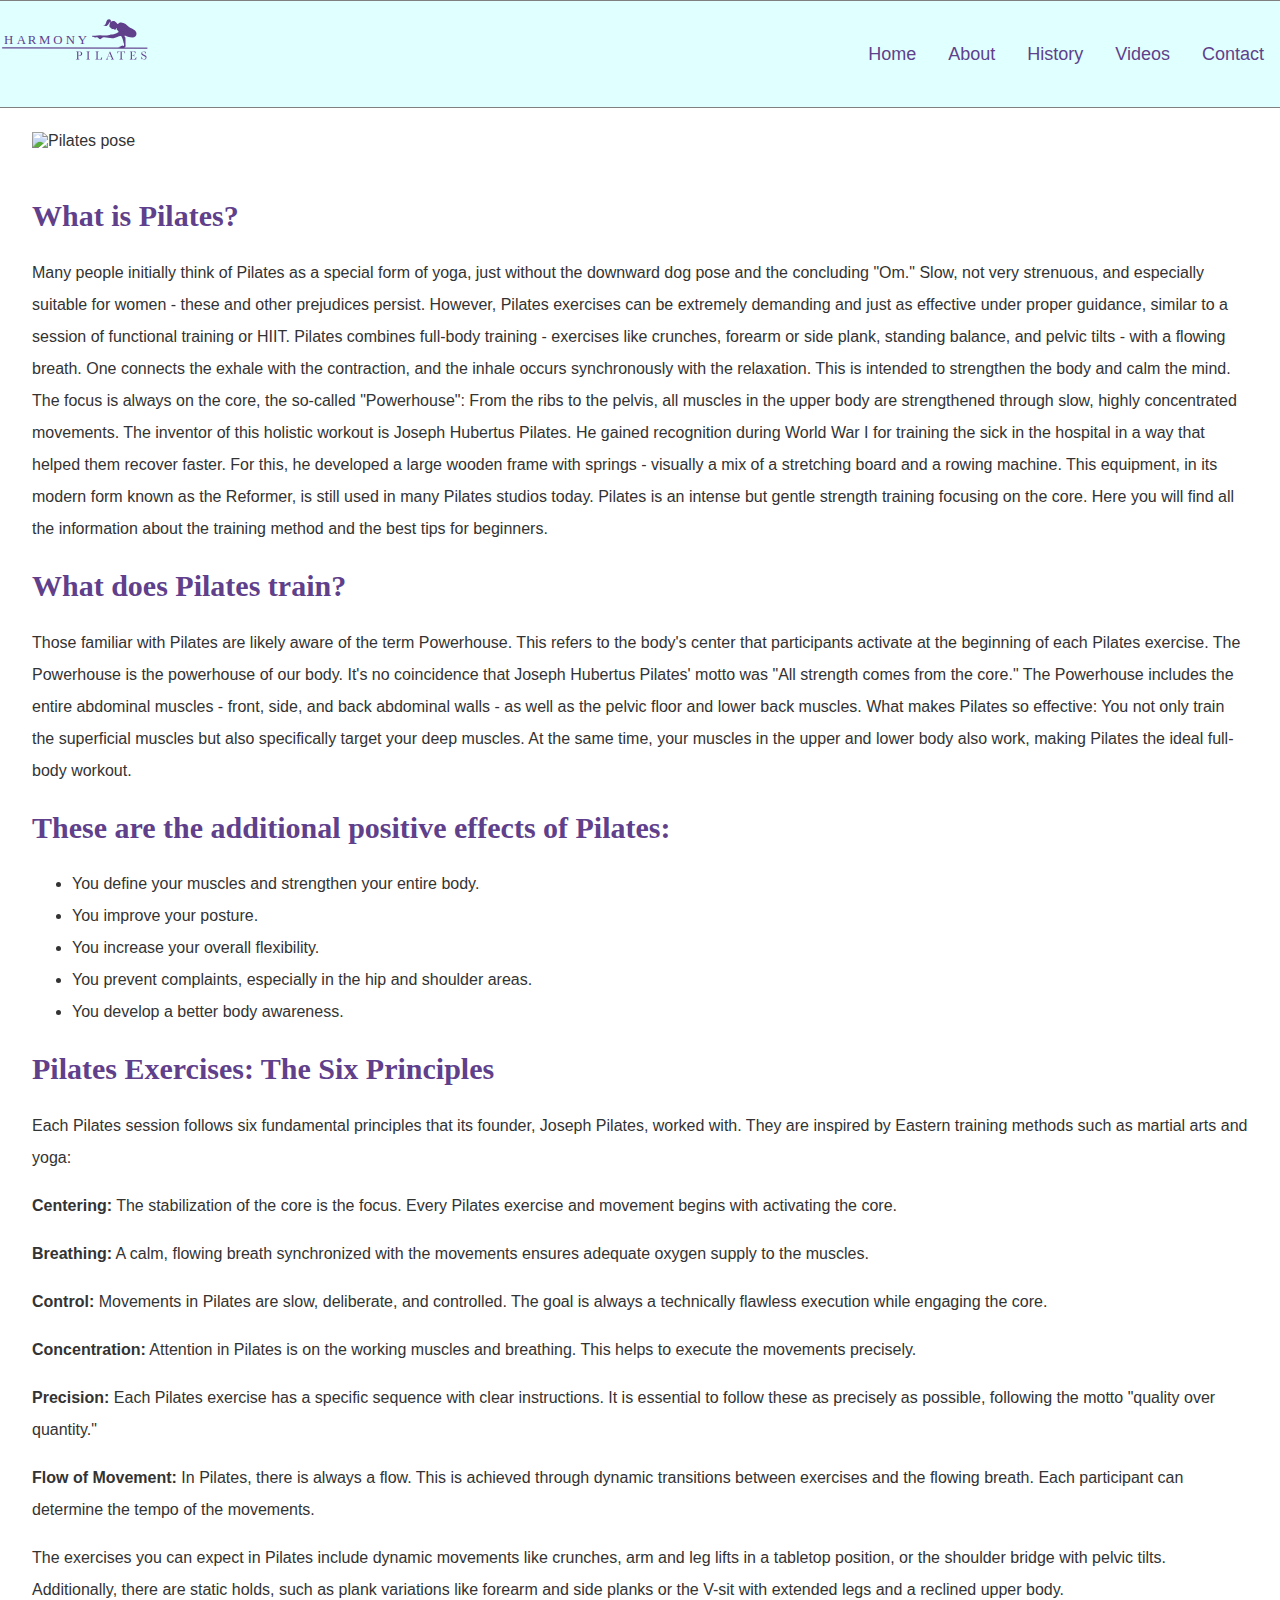
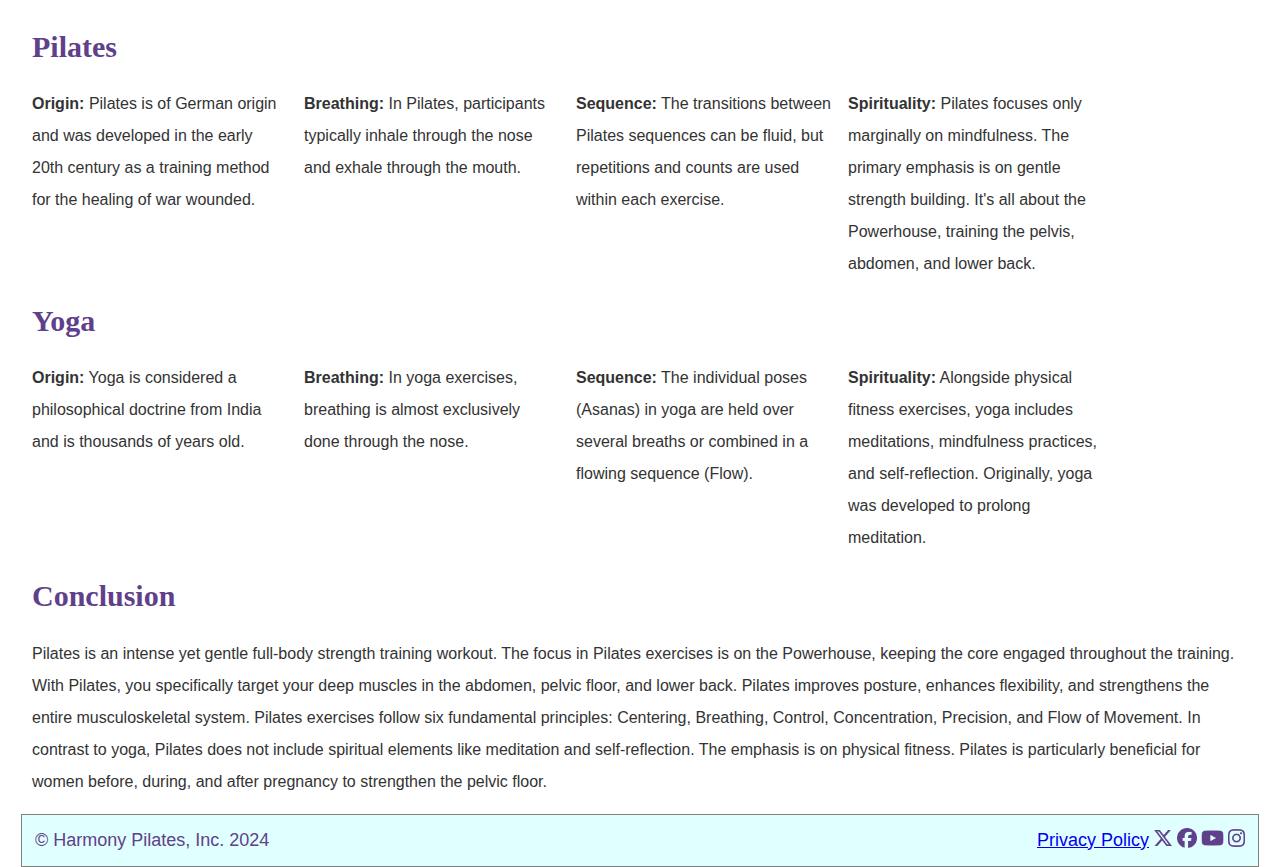
==== commit 068eb421: "change pic from second page" ====
--- a/about.html
+++ b/about.html
@@ -43,145 +43,152 @@
 
     <!-- Main content -->
     <main>
-        <img src="assets/images/pic_.jpg" alt="a girl who do pilates outside" class="white">
-        <div>
-            <div class="about linehight ">
-                <h2 class="beginning">What is Pilates?</h2>
-
-                <p class="two-columns">Many people initially think of Pilates as a special form of yoga, just without
-                    the downward dog pose
-                    and the concluding "Om." Slow, not very strenuous, and especially suitable for women - these and
-                    other
-                    prejudices persist. However, Pilates exercises can be extremely demanding and just as effective
-                    under proper guidance, similar to a session of functional training or HIIT.
-                    Pilates combines full-body training - exercises like crunches, forearm or side plank, standing
-                    balance, and pelvic tilts - with a flowing breath. One connects the exhale with the contraction, and
-                    the
-                    inhale occurs synchronously with the relaxation. This is intended to strengthen the body and calm
-                    the mind.
-                    The focus is always on the core, the so-called "Powerhouse": From the ribs to the pelvis, all
-                    muscles in
-                    the upper body are strengthened through slow, highly concentrated movements.
-                    The inventor of this holistic workout is Joseph Hubertus Pilates. He gained recognition during World
-                    War I for training the sick in the hospital in a way that helped them recover faster. For this, he
-                    developed a large wooden frame with springs - visually a mix of a stretching board and a rowing
-                    machine. This
-                    equipment, in its modern form known as the Reformer, is still used in many Pilates studios today.
-                    Pilates is an intense but gentle strength training focusing on the core. Here you will find all the
-                    information about the training method and the best tips for beginners.</p>
-                <h2>What does Pilates train?</h2>
-                <p class="two-columns">Those familiar with Pilates are likely aware of the term Powerhouse. This refers
-                    to the body's center
-                    that participants activate at the beginning of each Pilates exercise.
-                    The Powerhouse is the powerhouse of our body. It's no coincidence that Joseph Hubertus Pilates'
-                    motto was "All strength comes from the core."
-                    The Powerhouse includes the entire abdominal muscles - front, side, and back abdominal walls - as
-                    well as the pelvic floor and lower back muscles.
-                    What makes Pilates so effective: You not only train the superficial muscles but also specifically
-                    target your deep muscles. At the same time, your muscles in the upper and lower body also work,
-                    making
-                    Pilates the ideal full-body workout.</p>
-                <h2>These are the additional positive effects of Pilates:</h2>
-                <div>
-                    <ul>
-                        <li>You define your muscles and strengthen your entire body.
-                        </li>
-                        <li>You improve your posture.</li>
-                        <li>You increase your overall flexibility.
-                        </li>
-                        <li>You prevent complaints, especially in the hip and shoulder areas.
-                        </li>
-                        <li>You develop a better body awareness.
-                        </li>
-                    </ul>
-                </div>
-
-                <h2>Pilates Exercises: The Six Principles </h2>
-                <div class="two-columns space">
-                    <p>Each Pilates session follows six fundamental principles that its founder, Joseph Pilates, worked
-                        with. They are inspired by Eastern training methods such as martial arts and yoga:
-                    </p>
-                    <p><strong>Centering:</strong> The stabilization of the core is the focus. Every Pilates exercise
-                        and movement begins with activating the core.
-                    </p>
-                    <p><strong>Breathing:</strong> A calm, flowing breath synchronized with the movements ensures
-                        adequate oxygen supply to the muscles.
-                    </p>
-                    <p><strong>Control:</strong> Movements in Pilates are slow, deliberate, and controlled. The goal is
-                        always a technically flawless execution while engaging the core.
-                    </p>
-                    <p><strong>Concentration:</strong> Attention in Pilates is on the working muscles and breathing.
-                        This helps to execute the movements precisely.</p>
-                    <p><strong>Precision:</strong> Each Pilates exercise has a specific sequence with clear
-                        instructions. It is essential to follow these as precisely as possible, following the motto
-                        "quality over quantity."
-                    </p>
-                    <p><strong>Flow of Movement:</strong> In Pilates, there is always a flow. This is achieved through
-                        dynamic transitions between exercises and the flowing breath. Each participant can determine the
-                        tempo
-                        of the movements.
-                    </p>
-                    <p>The exercises you can expect in Pilates include dynamic movements like crunches, arm and leg
-                        lifts in
-                        a
-                        tabletop position, or the shoulder bridge with pelvic tilts. Additionally, there are static
-                        holds,
-                        such
-                        as plank variations like forearm and side planks or the V-sit with extended legs and a reclined
-                        upper
-                        body.
-                    </p>
-                </div>
-            </div>
-            <div class="about">
-                <table>
-                    <th>Pilates</th>
-                    <tr class="self_align_first">
-                        <td><strong>Origin:</strong> Pilates is of German origin and was developed in the early 20th
-                            century as a training method for the healing of war wounded.
-                        </td>
-                        <td><strong>Breathing:</strong> In Pilates, participants typically inhale through the nose
-                            and
-                            exhale through the mouth.</td>
-                        <td><strong>Sequence:</strong> The transitions between Pilates sequences can be fluid, but
-                            repetitions and counts are used within each exercise.
-                        </td>
-                        <td><strong>Spirituality:</strong> Pilates focuses only marginally on mindfulness. The
-                            primary
-                            emphasis is on gentle strength building. It's all about the Powerhouse, training the
-                            pelvis, abdomen, and lower back.
-                        </td>
-                    </tr>
-                    <th>Yoga</th>
-                    <tr class="self_align_first">
-                        <td><strong>Origin:</strong> Yoga is considered a philosophical doctrine from India and is
-                            thousands of years old.</td>
-                        <td><strong>Breathing:</strong> In yoga exercises, breathing is almost exclusively done
-                            through the nose.</td>
-                        <td><strong>Sequence:</strong> The individual poses (Asanas) in yoga are held over several
-                            breaths or combined in a flowing sequence (Flow).</td>
-                        <td><strong>Spirituality:</strong> Alongside physical fitness exercises, yoga includes
-                            meditations, mindfulness practices, and self-reflection. Originally, yoga was developed
-                            to prolong meditation.</td>
-                    </tr>
-
-                </table>
-                <h2>Conclusion</h2>
-                <p class="about two-columns ending">Pilates is an intense yet gentle full-body strength training
-                    workout.
-                    The focus in Pilates exercises is on the Powerhouse, keeping the core engaged throughout the
-                    training.
-                    With Pilates, you specifically target your deep muscles in the abdomen, pelvic floor, and lower
-                    back.
-                    Pilates improves posture, enhances flexibility, and strengthens the entire musculoskeletal system.
-                    Pilates exercises follow six fundamental principles: Centering, Breathing, Control, Concentration,
-                    Precision, and Flow of Movement. In contrast to yoga, Pilates does not include spiritual elements
-                    like meditation and self-reflection. The emphasis is on physical fitness.
-                    Pilates is particularly beneficial for women before, during, and after pregnancy to strengthen the
-                    pelvic floor.
-                </p>
-            </div>
-        </div>
+        <img src="assets/images/background2.jpg" alt="Pilates pose" class="background-image-about">
+        <section class="about linehight">
+            <h2 class="beginning">What is Pilates?</h2>
+            <p>Many people initially think of Pilates as a special form of yoga, just without
+                the downward dog pose
+                and the concluding "Om." Slow, not very strenuous, and especially suitable for women - these and
+                other
+                prejudices persist. However, Pilates exercises can be extremely demanding and just as effective
+                under proper guidance, similar to a session of functional training or HIIT.
+                Pilates combines full-body training - exercises like crunches, forearm or side plank, standing
+                balance, and pelvic tilts - with a flowing breath. One connects the exhale with the contraction, and
+                the
+                inhale occurs synchronously with the relaxation. This is intended to strengthen the body and calm
+                the mind.
+                The focus is always on the core, the so-called "Powerhouse": From the ribs to the pelvis, all
+                muscles in
+                the upper body are strengthened through slow, highly concentrated movements.
+                The inventor of this holistic workout is Joseph Hubertus Pilates. He gained recognition during World
+                War I for training the sick in the hospital in a way that helped them recover faster. For this, he
+                developed a large wooden frame with springs - visually a mix of a stretching board and a rowing
+                machine. This
+                equipment, in its modern form known as the Reformer, is still used in many Pilates studios today.
+                Pilates is an intense but gentle strength training focusing on the core. Here you will find all the
+                information about the training method and the best tips for beginners.</p>
+        </section>
+        <section class="about linehight">
+            <h2>What does Pilates train?</h2>
+            <p>Those familiar with Pilates are likely aware of the term Powerhouse. This refers
+                to the body's center
+                that participants activate at the beginning of each Pilates exercise.
+                The Powerhouse is the powerhouse of our body. It's no coincidence that Joseph Hubertus Pilates'
+                motto was "All strength comes from the core."
+                The Powerhouse includes the entire abdominal muscles - front, side, and back abdominal walls - as
+                well as the pelvic floor and lower back muscles.
+                What makes Pilates so effective: You not only train the superficial muscles but also specifically
+                target your deep muscles. At the same time, your muscles in the upper and lower body also work,
+                making
+                Pilates the ideal full-body workout.</p>
+        </section>
+        <section class="about linehight">
+            <h2>These are the additional positive effects of Pilates:</h2>
+            <ul>
+                <li>You define your muscles and strengthen your entire body.
+                </li>
+                <li>You improve your posture.</li>
+                <li>You increase your overall flexibility.
+                </li>
+                <li>You prevent complaints, especially in the hip and shoulder areas.
+                </li>
+                <li>You develop a better body awareness.
+                </li>
+            </ul>
+        </section>
+        <section class="about">
+            <h2>Pilates Exercises: The Six Principles </h2>
+            <p>Each Pilates session follows six fundamental principles that its founder, Joseph Pilates, worked
+                with. They are inspired by Eastern training methods such as martial arts and yoga:
+            </p>
+            <p><strong>Centering:</strong> The stabilization of the core is the focus. Every Pilates exercise
+                and movement begins with activating the core.
+            </p>
+            <p><strong>Breathing:</strong> A calm, flowing breath synchronized with the movements ensures
+                adequate oxygen supply to the muscles.
+            </p>
+            <p><strong>Control:</strong> Movements in Pilates are slow, deliberate, and controlled. The goal is
+                always a technically flawless execution while engaging the core.
+            </p>
+            <p><strong>Concentration:</strong> Attention in Pilates is on the working muscles and breathing.
+                This helps to execute the movements precisely.</p>
+            <p><strong>Precision:</strong> Each Pilates exercise has a specific sequence with clear
+                instructions. It is essential to follow these as precisely as possible, following the motto
+                "quality over quantity."
+            </p>
+            <p><strong>Flow of Movement:</strong> In Pilates, there is always a flow. This is achieved through
+                dynamic transitions between exercises and the flowing breath. Each participant can determine the
+                tempo
+                of the movements.
+            </p>
+            <p>The exercises you can expect in Pilates include dynamic movements like crunches, arm and leg
+                lifts in
+                a
+                tabletop position, or the shoulder bridge with pelvic tilts. Additionally, there are static
+                holds,
+                such
+                as plank variations like forearm and side planks or the V-sit with extended legs and a reclined
+                upper
+                body.
+            </p>
+        </section>
+        <section class="about">
+            <h2>Pilates</h2>
+            <ul class="responsive-table">
+                <li><strong>Origin:</strong> Pilates is of German origin and was developed in the early 20th
+                    century as a training method for the healing of war wounded.
+                </li>
+                <li><strong>Breathing:</strong> In Pilates, participants typically inhale through the nose
+                    and
+                    exhale through the mouth.</li>
+                <li><strong>Sequence:</strong> The transitions between Pilates sequences can be fluid, but
+                    repetitions and counts are used within each exercise.
+                </li>
+                <li><strong>Spirituality:</strong> Pilates focuses only marginally on mindfulness. The
+                    primary
+                    emphasis is on gentle strength building. It's all about the Powerhouse, training the
+                    pelvis, abdomen, and lower back.
+                </li>
+
+            </ul>
+        </section>
+        <section class="about">
+            <h2>Yoga</h2>
+            <ul class="responsive-table">
+                <li><strong>Origin:</strong> Yoga is considered a philosophical doctrine from India and is
+                    thousands of years old.</li>
+                <li><strong>Breathing:</strong> In yoga exercises, breathing is almost exclusively done
+                    through the nose.</li>
+                <li><strong>Sequence:</strong> The individual poses (Asanas) in yoga are held over several
+                    breaths or combined in a flowing sequence (Flow).</li>
+                <li><strong>Spirituality:</strong> Alongside physical fitness exercises, yoga includes
+                    meditations, mindfulness practices, and self-reflection. Originally, yoga was developed
+                    to prolong meditation.</li>
+            </ul>
+        </section>
+        <section>
+            <h2>Conclusion</h2>
+            <p class="about ending">Pilates is an intense yet gentle full-body strength training
+                workout.
+                The focus in Pilates exercises is on the Powerhouse, keeping the core engaged throughout the
+                training.
+                With Pilates, you specifically target your deep muscles in the abdomen, pelvic floor, and
+                lower
+                back.
+                Pilates improves posture, enhances flexibility, and strengthens the entire musculoskeletal
+                system.
+                Pilates exercises follow six fundamental principles: Centering, Breathing, Control,
+                Concentration,
+                Precision, and Flow of Movement. In contrast to yoga, Pilates does not include spiritual
+                elements
+                like meditation and self-reflection. The emphasis is on physical fitness.
+                Pilates is particularly beneficial for women before, during, and after pregnancy to
+                strengthen
+                the
+                pelvic floor.
+            </p>
+        </section>
+
     </main>
 
     <!-- Footer -->
@@ -196,7 +203,8 @@
                 <td><a href="privacypolicy.html">Privacy Policy</a></td>
                 <td><a href="https://www.twitter.com/" target="_blank" rel="noopener"
                         aria-label="Visit our Twitter page (opens in a new tab)"><img
-                            src="assets/images/social_x-twitter.png" alt="link to x_twitter" class="social"></a></td>
+                            src="assets/images/social_x-twitter.png" alt="link to x_twitter" class="social"></a>
+                </td>
                 <td><a href="https://www.facebook.com/" target="_blank" rel="noopener"
                         aria-label="Visit our Facebook page (opens in a new tab)">
                         <img src="assets/images/social_facebook.png" alt="link to facebook" class="social"></a></td>
@@ -205,7 +213,8 @@
                             src="assets/images/social_youtube.png" alt="link to youtube" class="social"></a></td>
                 <td><a href="https://www.instagram.com/" target="_blank" rel="noopener"
                         aria-label="Visit our Instagram page (opens in a new tab)"><img
-                            src="assets/images/social_instagram.png" alt="link to instagram" class="social"></a></td>
+                            src="assets/images/social_instagram.png" alt="link to instagram" class="social"></a>
+                </td>
             </tr>
         </table>
     </footer>
--- a/assets/css/style.css
+++ b/assets/css/style.css
@@ -19,8 +19,8 @@
     align-items: center;
     color: var(--text-color);
     background-color: var(--background-color);
+    box-sizing: border-box;
     padding: var(--basic-distance);
-    box-sizing: border-box;
 
 }
 
@@ -34,10 +34,20 @@
 }
 
 header {
-
+    appearance: none;
+    margin-top: 0px;
+    border: 0.5px solid grey;
+    border-radius: 0px;
+    background-color: #E0FFFF;
+    position: fixed;
     display: flex;
     justify-content: space-between;
     align-items: center;
+    max-width: 100%;
+    gap: var(--basic-distance);
+    z-index: 2;
+    top: 0;
+
 }
 
 main {
@@ -53,13 +63,13 @@
 
 h2 {
     font-family: 'Playfair Display';
-    font-size: 26px;
+    font-size: 30px;
+    color: var(--primary-color);
 
 }
 
 .header-element__logo img {
-    width: 200px;
-    height: 150px;
+    width: 150px;
     margin: 0;
     display: flex;
     gap: var(--basic-distance);
@@ -81,7 +91,7 @@
 nav ul li a {
     text-decoration: none;
     color: var(--primary-color);
-    font-size: 28px;
+    font-size: 18px;
 }
 
 nav ul li a:hover {
@@ -147,34 +157,51 @@
 
 /* main home */
 
+.background-image {
+    background-size: cover;
+    background-position: center;
+    background-repeat: no-repeat;
+    width: 100%;
+    height: 100%;
+    min-height: 500px;
+    z-index: 1;
+
+
+}
+
+.background-image.home {
+    background-image: url(/assets/images/background.jpg);
+}
+
+
+
 .welcome {
-    font-family: 'Playfair Display';
-    line-height: 42px;
-    font-size: 32px;
-    color: var(--primary-color);
-    margin-top: 50px;
+    text-align: center;
+    position: absolute;
+    bottom: 50%;
+    padding: var(--basic-distance);
+    border: 0 solid;
+    background-color: rgb(224, 255, 255, 0.5);
 }
 
 .pilates {
     font-family: 'Playfair Display';
-    font-size: 26px;
-    line-height: 48px;
-    font-style: initial;
-
-}
-
-.center {
-    text-align: center;
-}
-
-.vertical {
-    width: 300px;
-    height: 400px;
-}
-
-.horizontal {
-    width: 400px;
-    height: 300px;
+    font-size: 20px;
+    color: var(--primary-color);
+    line-height: 42px;
+    text-align: left;
+    position: absolute;
+    bottom: 120px;
+    left: 20px;
+    padding: var(--basic-distance);
+    border: 0 solid;
+}
+
+
+.background-image-about {
+    width: 100%;
+    margin-top: 100px;
+
 }
 
 /* main about */
@@ -209,24 +236,6 @@
 
 }
 
-th {
-    font-family: 'Playfair Display';
-    font-size: 26px;
-    line-height: 100px;
-    display: flex;
-    margin-top: 0;
-
-}
-
-.two-columns {
-    column-count: 2;
-    column-gap: 50px;
-}
-
-.ending {
-    margin-bottom: 50px;
-    text-align: justify;
-}
 
 /* main history */
 .machine {
@@ -234,31 +243,29 @@
     height: 500px;
     margin-bottom: 50px;
     margin-top: 50px;
-}
+    object-fit: cover;
+}
+
+
 
 .history {
     font-family: sans-serif;
     line-height: 32px;
-
-    column-gap: 50px;
     text-align: justify;
-    column-count: 2;
     margin-bottom: 50px;
+
 
 }
 
 /* main video */
 video {
-    width: 600px;
-    height: 500px;
-    margin-bottom: 3rem;
+    width: 100%;
+    height: 100%;
+    text-align: justify;
+
 }
 
 .start {
-    margin-top: 60px;
-    margin-bottom: 0;
-    font-family: 'Playfair Display';
-    line-height: 42px;
     font-size: 32px;
     color: var(--primary-color);
     text-align: center;
@@ -271,15 +278,13 @@
 }
 
 .contact {
-    color: var(--primary-color);
     text-align: center;
 
 }
 
 .questions {
     line-height: 50px;
-    font-size: 32px;
-    margin-top: 50px;
+    margin-top: 150px;
 }
 
 form {
@@ -337,15 +342,13 @@
 /* Footer */
 
 footer {
-    -webkit-appearance: none;
-    -moz-appearance: none;
     appearance: none;
     width: 100%;
     padding: 10px;
     margin-bottom: 10px;
     border: 0.5px solid grey;
     border-radius: 0px;
-    background-color: lightcyan;
+    background-color: #E0FFFF;
     font-size: 18px;
     font-weight: 100;
     display: flex;
@@ -372,6 +375,21 @@
 
 a:hover {
     color: var(--secondary-color);
+}
+
+.responsive-table {
+    list-style: none;
+    display: flex;
+    flex-wrap: wrap;
+    margin: 0;
+    padding: 0;
+    gap: var(--basic-distance);
+
+}
+
+.responsive-table li {
+    width: 256px;
+
 }
 
 /* Media query: tablets and larger (768px) */
@@ -407,7 +425,7 @@
         display: none;
         flex-direction: column;
         align-items: center;
-        background-color: lightcyan;
+        background-color: #E0FFFF;
         z-index: 200;
         width: 100%;
     }
@@ -426,15 +444,38 @@
 
 }
 
-@media screen and (min-width: 320px) {
+@media screen and (max-width: 320px) {
     body {
         font-size: 14px;
 
     }
 
+    .horizontal img {
+        object-fit: cover;
+
+    }
+
     header {
         padding: 0px;
 
     }
 
-}+    .responsive-table li {
+        width: 100%;
+
+    }
+
+    .welcome {
+        font-size: 24px;
+        bottom: 800px;
+    }
+
+    .pilates {
+        font-size: 16px;
+
+    }
+
+    .video {
+        display: flex;
+        flex-wrap: wrap;
+    }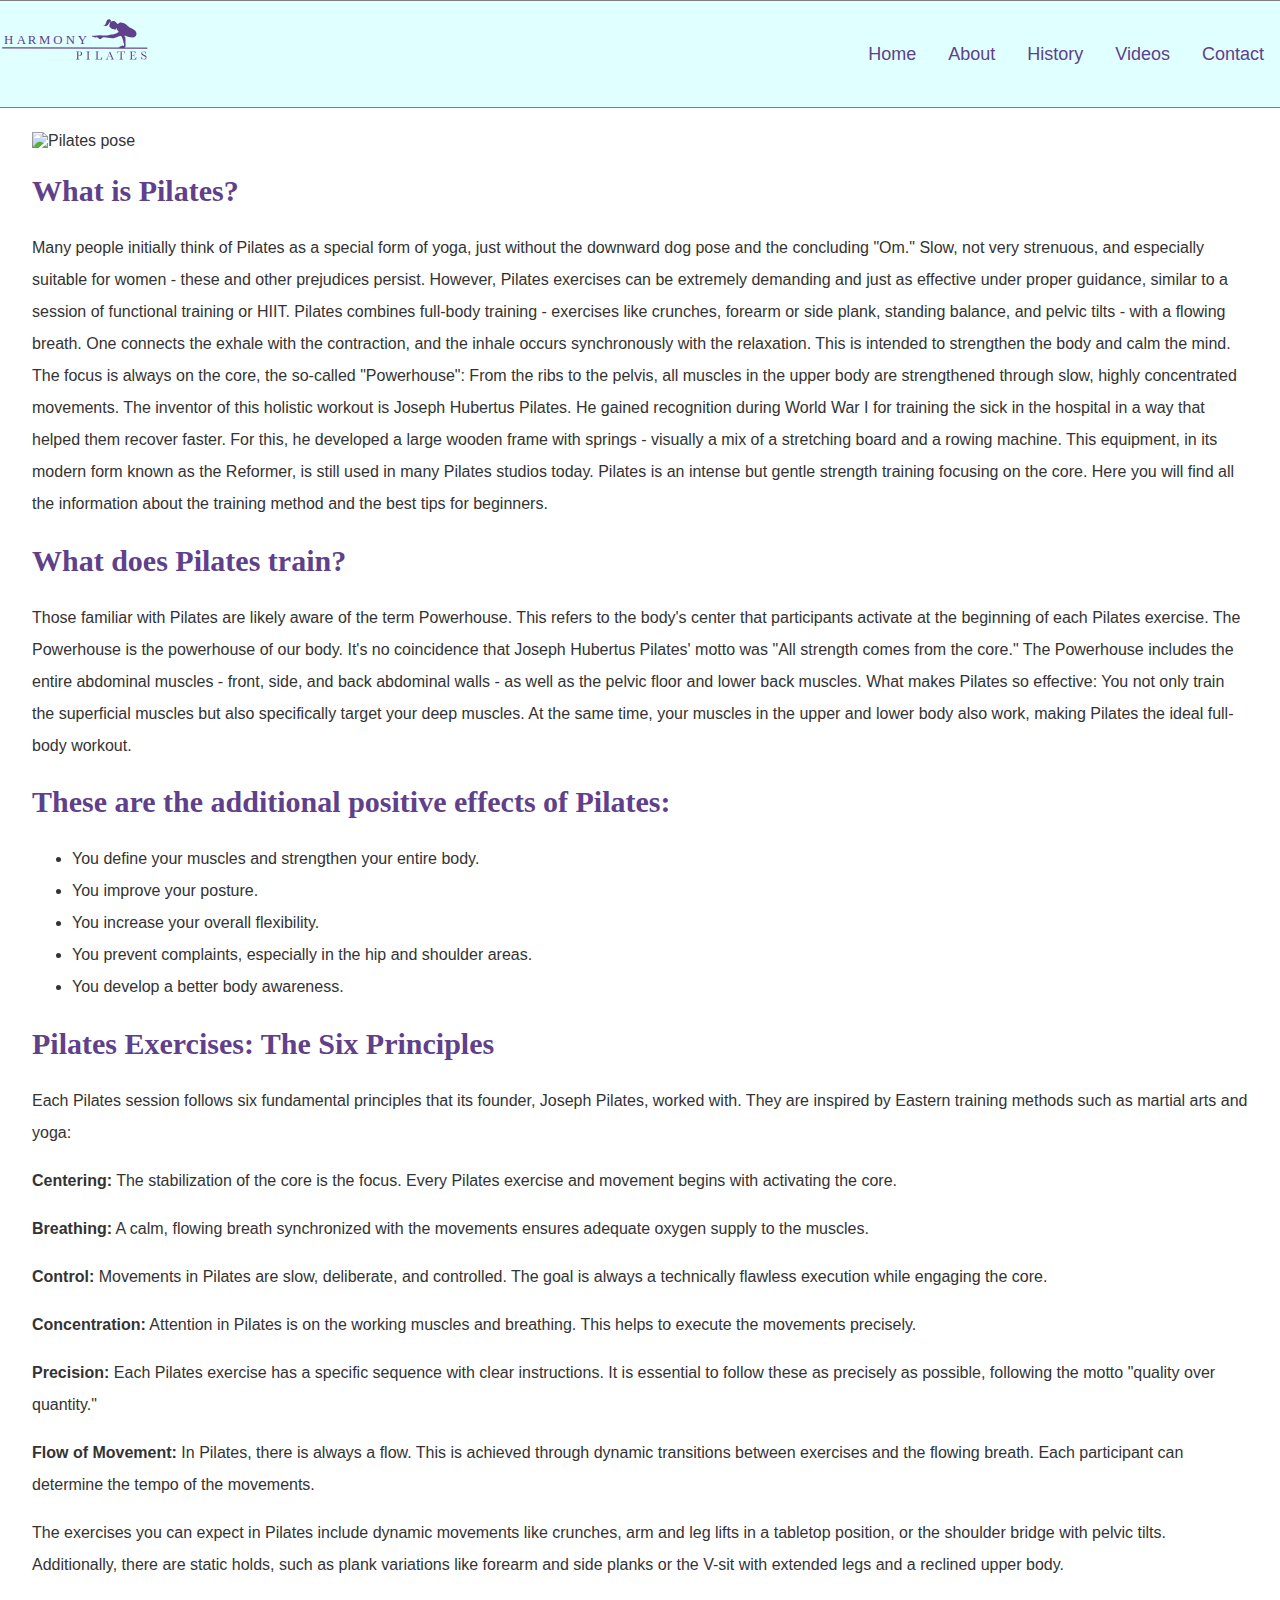
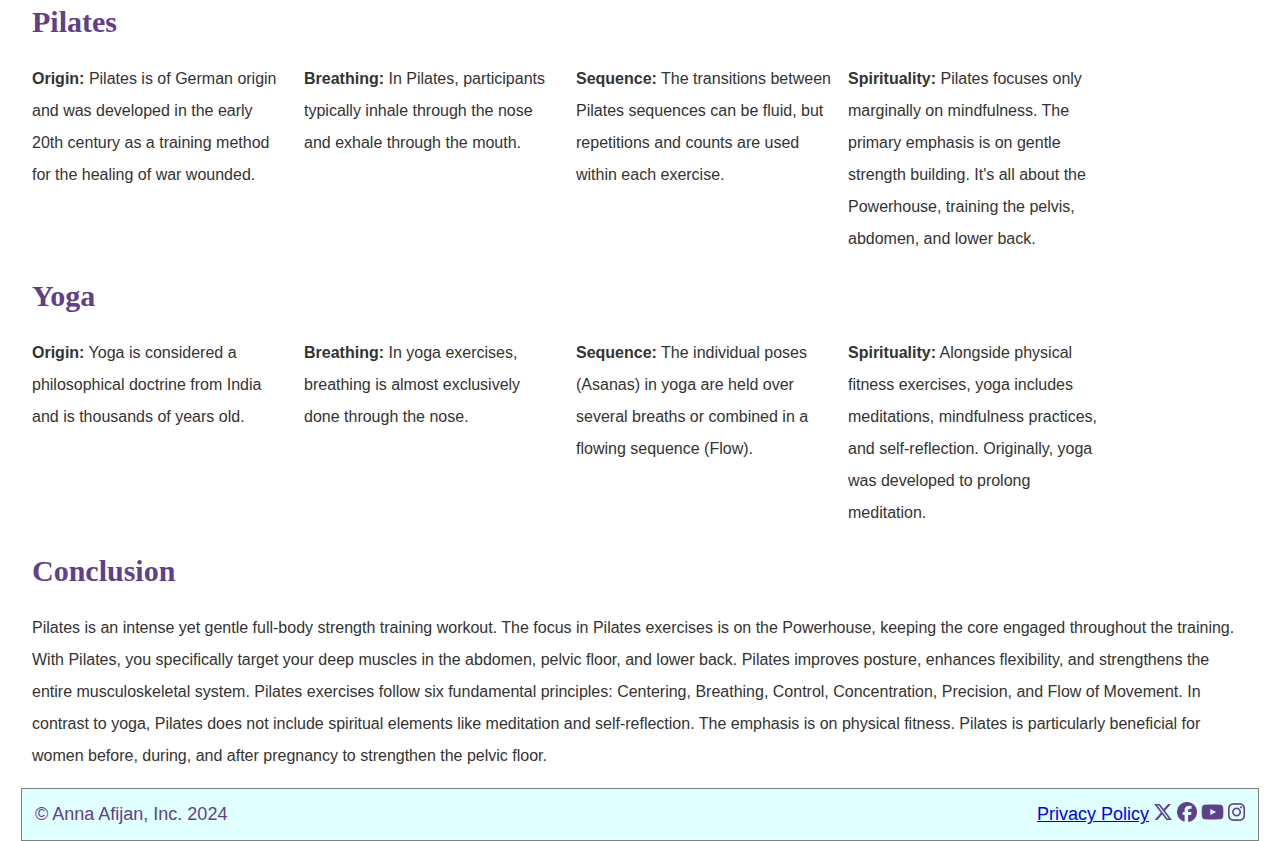
==== commit d901883f: "changed the copyright Name" ====
--- a/about.html
+++ b/about.html
@@ -45,7 +45,7 @@
     <main>
         <img src="assets/images/background2.jpg" alt="Pilates pose" class="background-image-about">
         <section class="about linehight">
-            <h2 class="beginning">What is Pilates?</h2>
+            <h2>What is Pilates?</h2>
             <p>Many people initially think of Pilates as a special form of yoga, just without
                 the downward dog pose
                 and the concluding "Om." Slow, not very strenuous, and especially suitable for women - these and
@@ -195,7 +195,7 @@
     <footer>
         <table class="table_footer">
             <tr>
-                <td id="company">&copy; Harmony Pilates, Inc. 2024</td>
+                <td id="company">&copy; Anna Afijan, Inc. 2024</td>
             </tr>
         </table>
         <table class="self_align_right">
--- a/assets/css/style.css
+++ b/assets/css/style.css
@@ -52,6 +52,7 @@
 
 main {
     flex: 1;
+    margin-top: 50px;
 
 }
 
@@ -177,7 +178,6 @@
 
 .welcome {
     text-align: center;
-    position: absolute;
     bottom: 50%;
     padding: var(--basic-distance);
     border: 0 solid;
@@ -200,20 +200,14 @@
 
 .background-image-about {
     width: 100%;
-    margin-top: 100px;
-
+    margin-top: 50px;
 }
 
 /* main about */
-.beginning {
-    margin-top: 50px;
-
-}
 
 .white {
     width: 100%;
     height: 700px;
-    margin-top: 50px;
 }
 
 .white .linehight {
@@ -241,9 +235,8 @@
 .machine {
     width: 100%;
     height: 500px;
-    margin-bottom: 50px;
+    object-fit: cover;
     margin-top: 50px;
-    object-fit: cover;
 }
 
 
@@ -260,14 +253,17 @@
 /* main video */
 video {
     width: 100%;
-    height: 100%;
     text-align: justify;
-
+    margin-bottom: 20px;
+    display: flex;
+    flex-wrap: wrap;
+}
+
+.video-container {
+    margin-top: 100px;
 }
 
 .start {
-    font-size: 32px;
-    color: var(--primary-color);
     text-align: center;
 }
 
@@ -284,7 +280,7 @@
 
 .questions {
     line-height: 50px;
-    margin-top: 150px;
+    margin-top: 50px;
 }
 
 form {
@@ -337,6 +333,7 @@
 .privacy {
     font-family: sans-serif;
     line-height: 30px;
+
 }
 
 /* Footer */
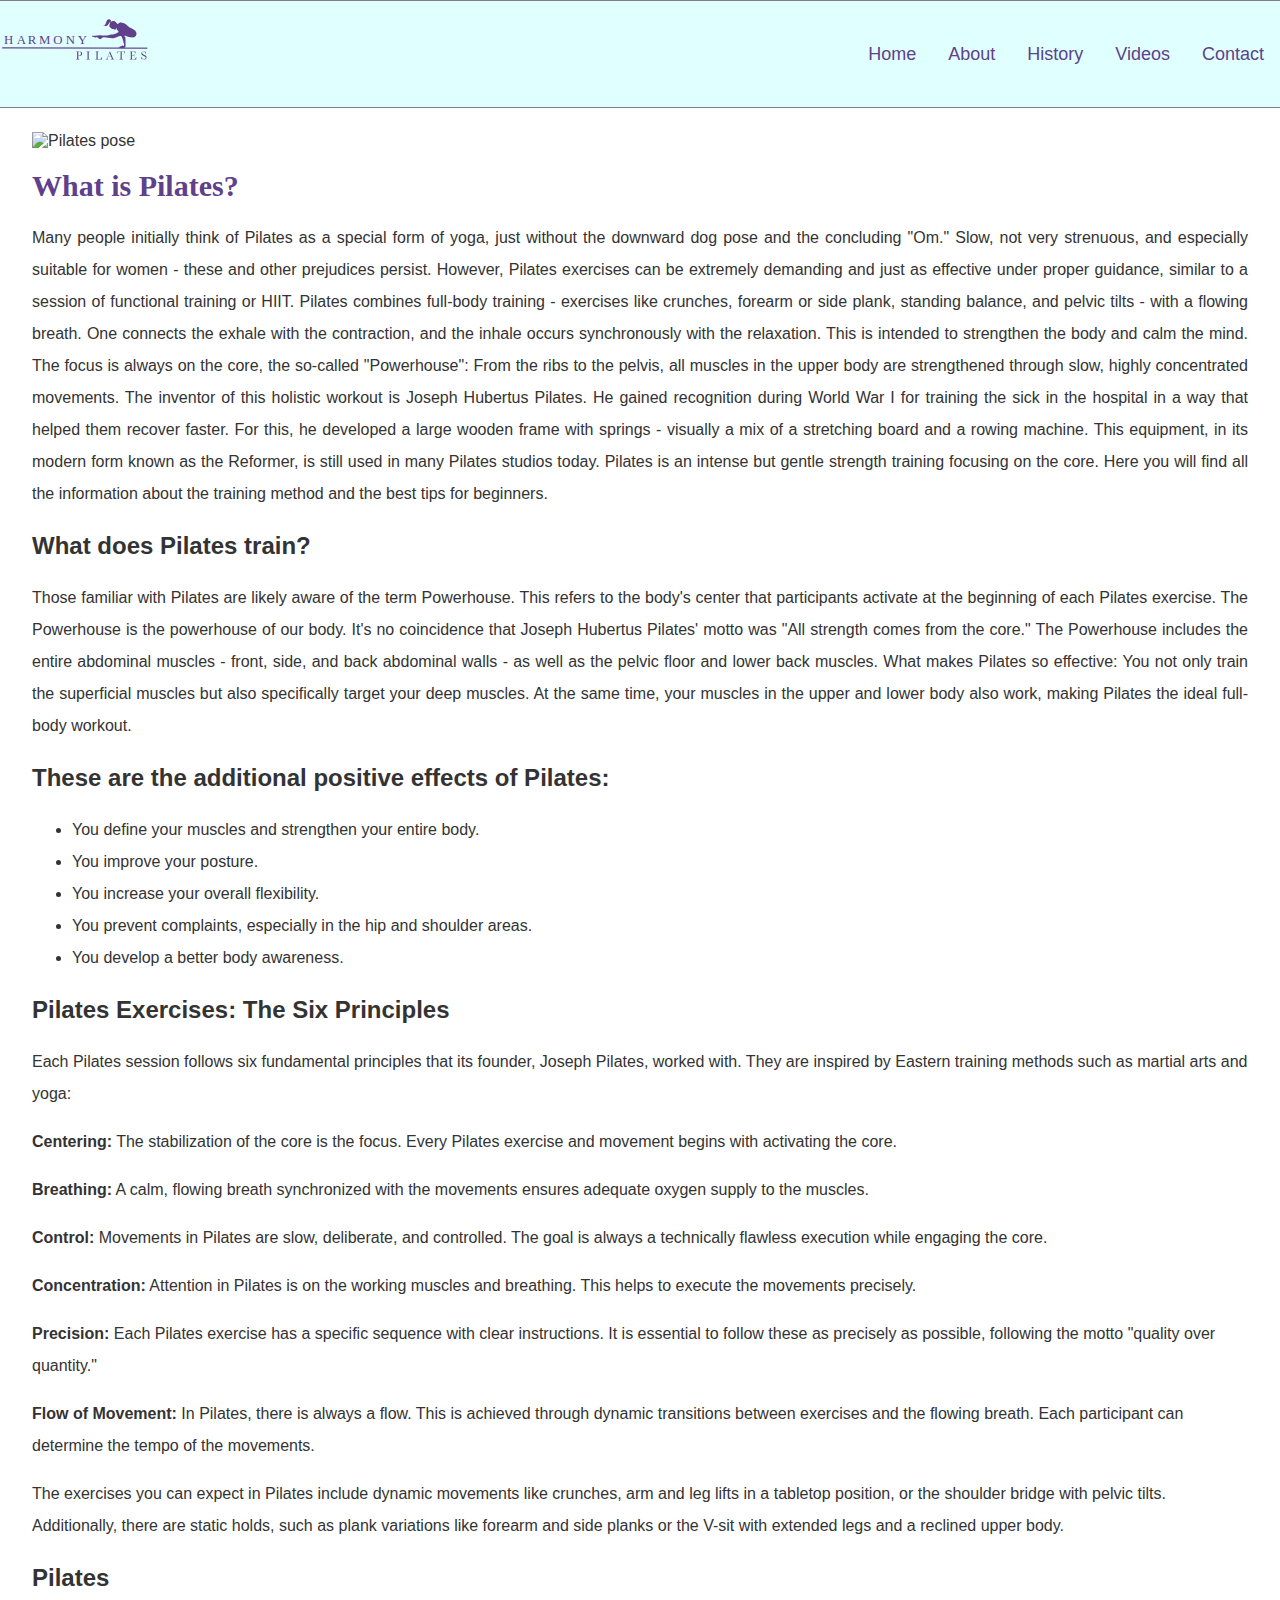
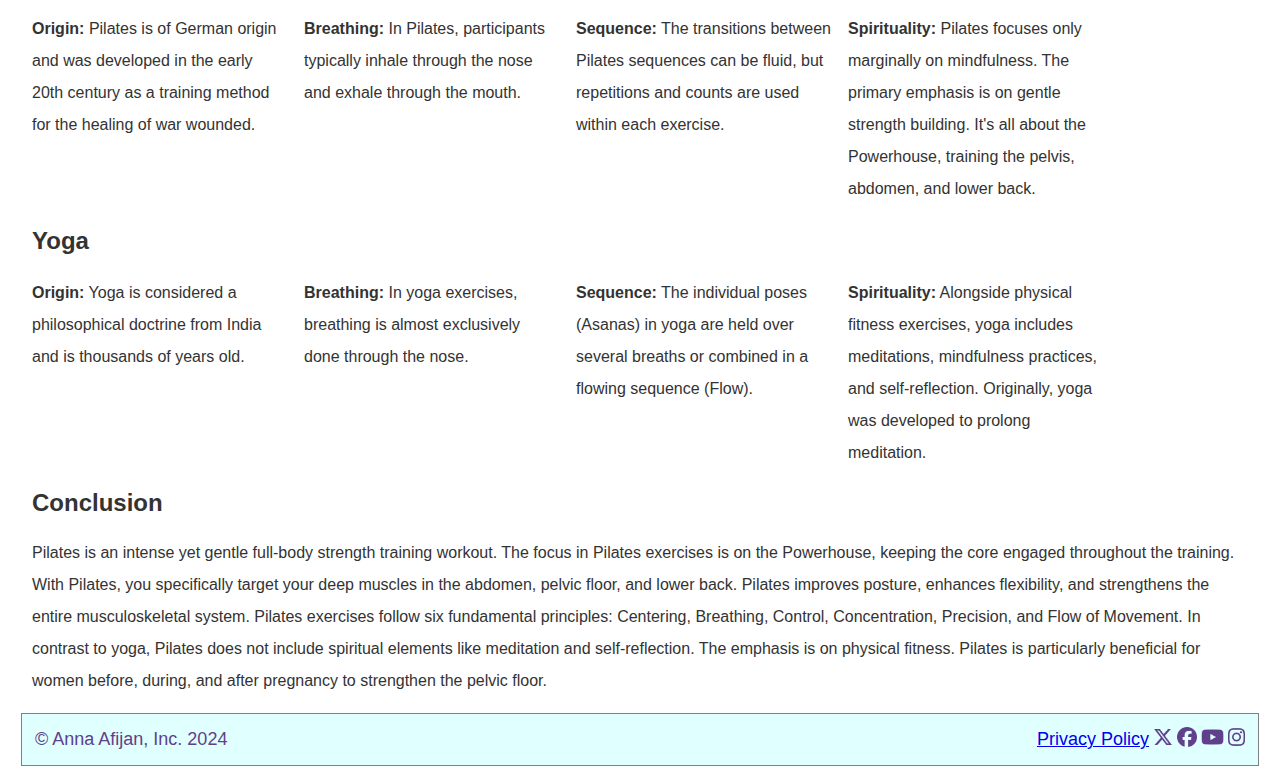
==== commit 9d9a3416: "change h2 element to h1" ====
--- a/about.html
+++ b/about.html
@@ -45,7 +45,7 @@
     <main>
         <img src="assets/images/background2.jpg" alt="Pilates pose" class="background-image-about">
         <section class="about linehight">
-            <h2>What is Pilates?</h2>
+            <h1>What is Pilates?</h1>
             <p>Many people initially think of Pilates as a special form of yoga, just without
                 the downward dog pose
                 and the concluding "Om." Slow, not very strenuous, and especially suitable for women - these and
--- a/assets/css/style.css
+++ b/assets/css/style.css
@@ -62,7 +62,7 @@
     gap: var(--basic-distance);
 }
 
-h2 {
+h1 {
     font-family: 'Playfair Display';
     font-size: 30px;
     color: var(--primary-color);
@@ -171,7 +171,7 @@
 }
 
 .background-image.home {
-    background-image: url(/assets/images/background.jpg);
+    background-image: url(../images/background.jpg);
 }
 
 
@@ -205,12 +205,7 @@
 
 /* main about */
 
-.white {
-    width: 100%;
-    height: 700px;
-}
-
-.white .linehight {
+.linehight {
     text-align: justify;
 }
 
@@ -220,15 +215,6 @@
 
 }
 
-
-.self_align_first {
-    display: flex;
-    flex-direction: row;
-    justify-content: space-evenly;
-    column-gap: 50px;
-
-
-}
 
 
 /* main history */
@@ -321,10 +307,7 @@
 
 .submit {
     text-align: center;
-    margin: 150px;
-    font-family: 'Playfair Display';
     font-style: italic;
-    font-size: 32px;
     line-height: 50px;
     color: var(--primary-color);
 }
@@ -475,4 +458,5 @@
     .video {
         display: flex;
         flex-wrap: wrap;
-    }+    }
+}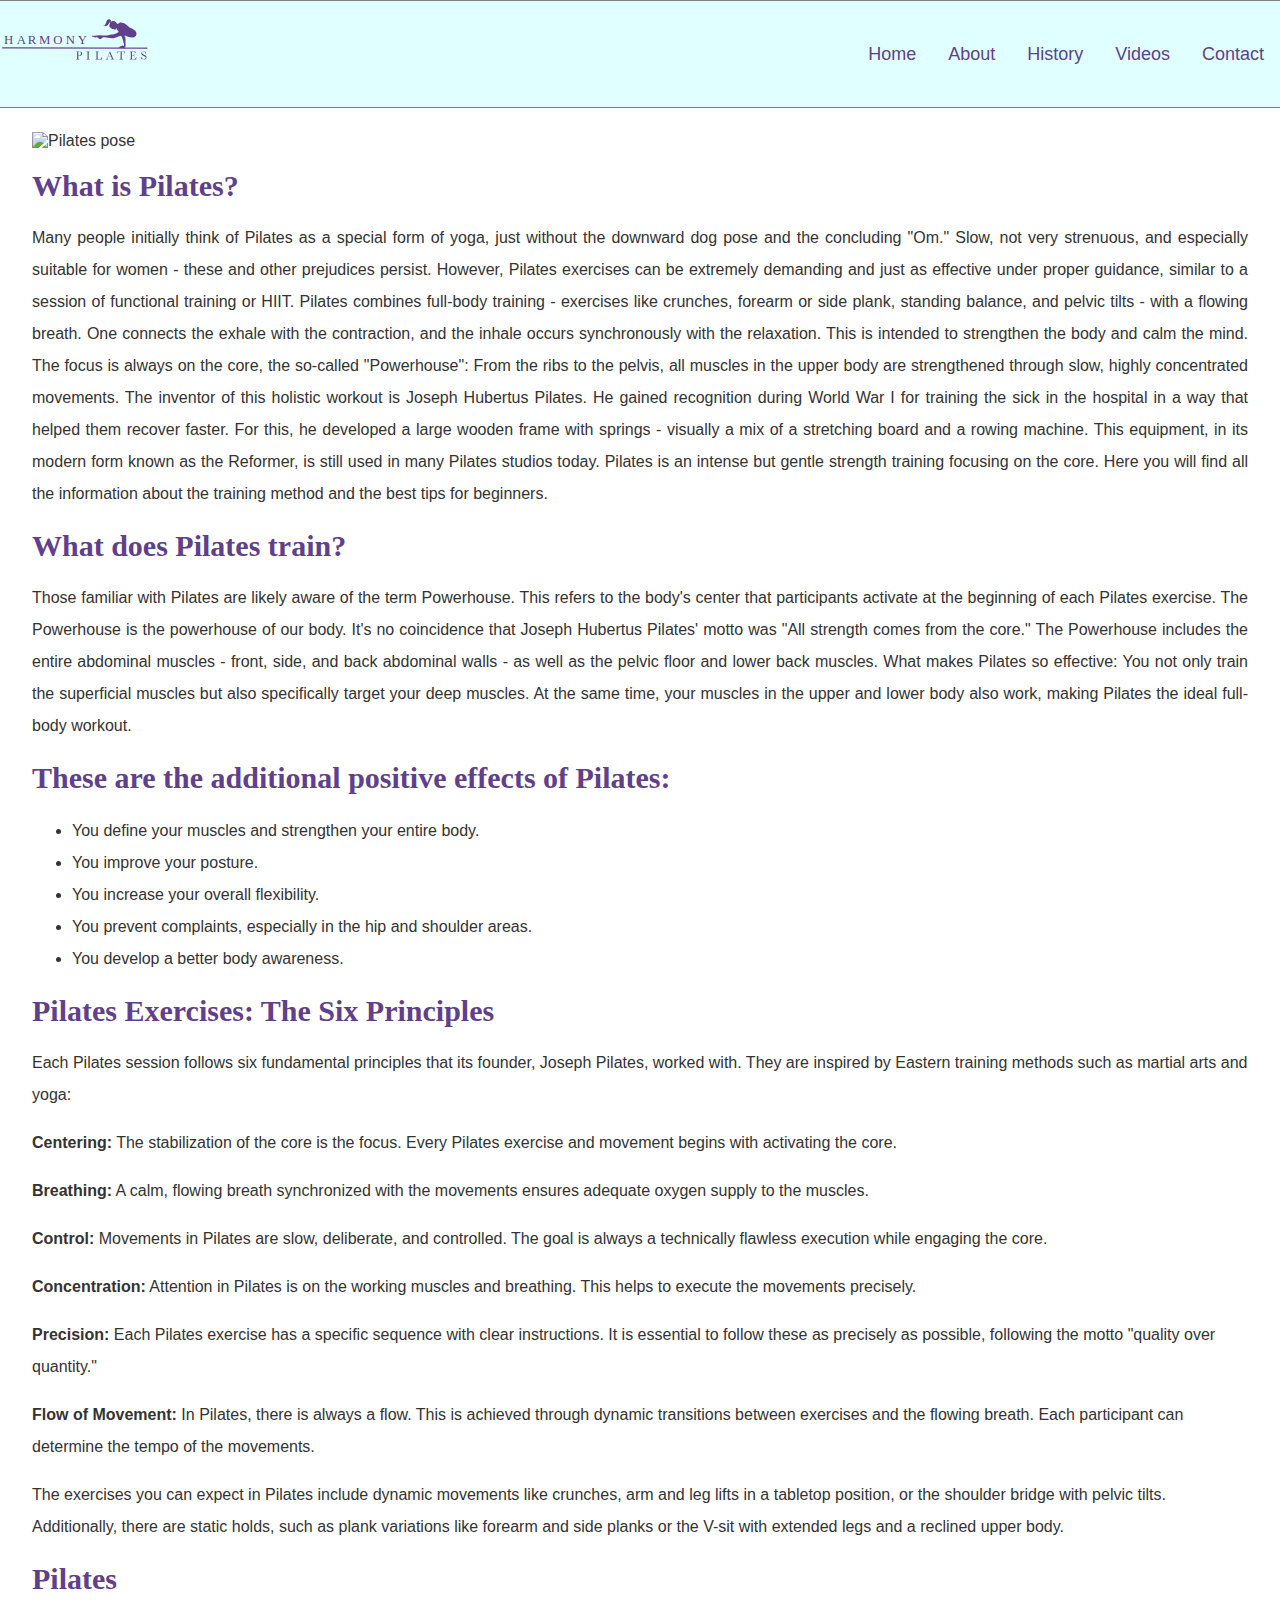
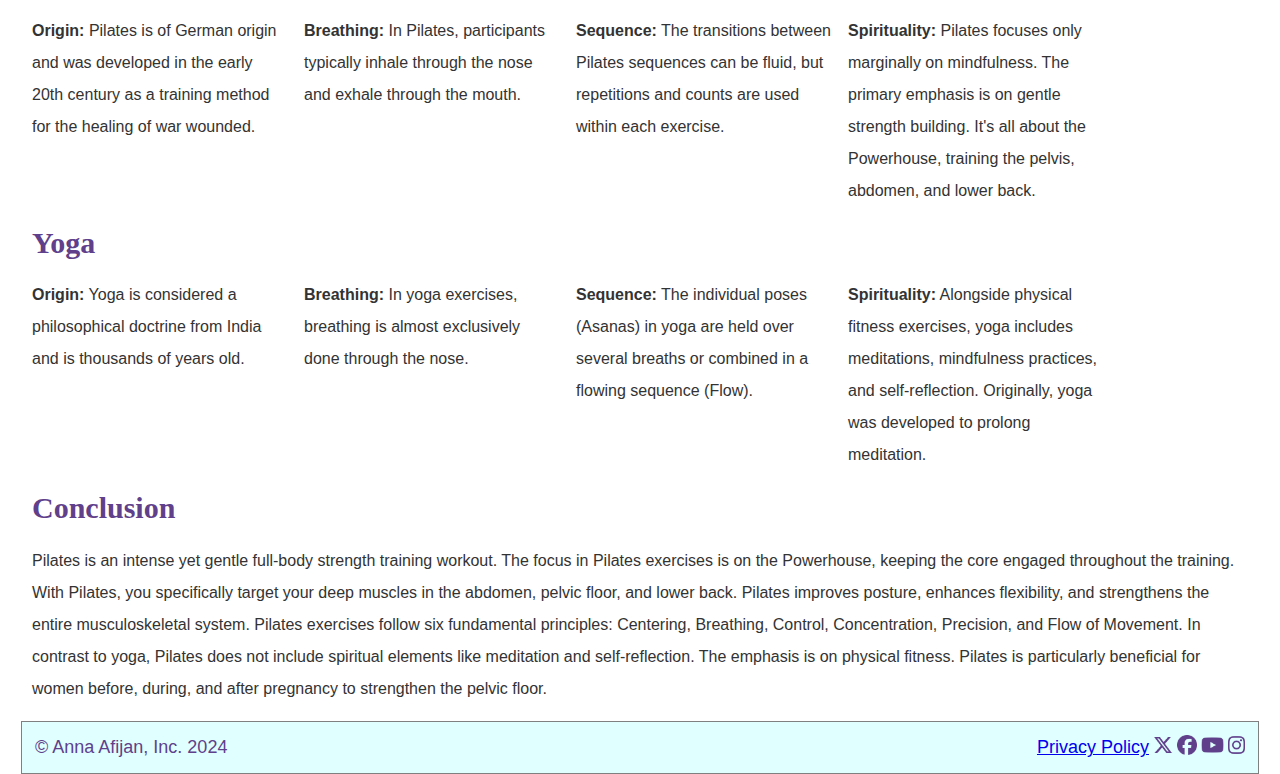
==== commit 38fa44ce: "change h2 to h1 in about file" ====
--- a/about.html
+++ b/about.html
@@ -69,7 +69,7 @@
                 information about the training method and the best tips for beginners.</p>
         </section>
         <section class="about linehight">
-            <h2>What does Pilates train?</h2>
+            <h1>What does Pilates train?</h1>
             <p>Those familiar with Pilates are likely aware of the term Powerhouse. This refers
                 to the body's center
                 that participants activate at the beginning of each Pilates exercise.
@@ -83,7 +83,7 @@
                 Pilates the ideal full-body workout.</p>
         </section>
         <section class="about linehight">
-            <h2>These are the additional positive effects of Pilates:</h2>
+            <h1>These are the additional positive effects of Pilates:</h1>
             <ul>
                 <li>You define your muscles and strengthen your entire body.
                 </li>
@@ -97,7 +97,7 @@
             </ul>
         </section>
         <section class="about">
-            <h2>Pilates Exercises: The Six Principles </h2>
+            <h1>Pilates Exercises: The Six Principles </h1>
             <p>Each Pilates session follows six fundamental principles that its founder, Joseph Pilates, worked
                 with. They are inspired by Eastern training methods such as martial arts and yoga:
             </p>
@@ -133,7 +133,7 @@
             </p>
         </section>
         <section class="about">
-            <h2>Pilates</h2>
+            <h1>Pilates</h1>
             <ul class="responsive-table">
                 <li><strong>Origin:</strong> Pilates is of German origin and was developed in the early 20th
                     century as a training method for the healing of war wounded.
@@ -153,7 +153,7 @@
             </ul>
         </section>
         <section class="about">
-            <h2>Yoga</h2>
+            <h1>Yoga</h1>
             <ul class="responsive-table">
                 <li><strong>Origin:</strong> Yoga is considered a philosophical doctrine from India and is
                     thousands of years old.</li>
@@ -167,7 +167,7 @@
             </ul>
         </section>
         <section>
-            <h2>Conclusion</h2>
+            <h1>Conclusion</h1>
             <p class="about ending">Pilates is an intense yet gentle full-body strength training
                 workout.
                 The focus in Pilates exercises is on the Powerhouse, keeping the core engaged throughout the
